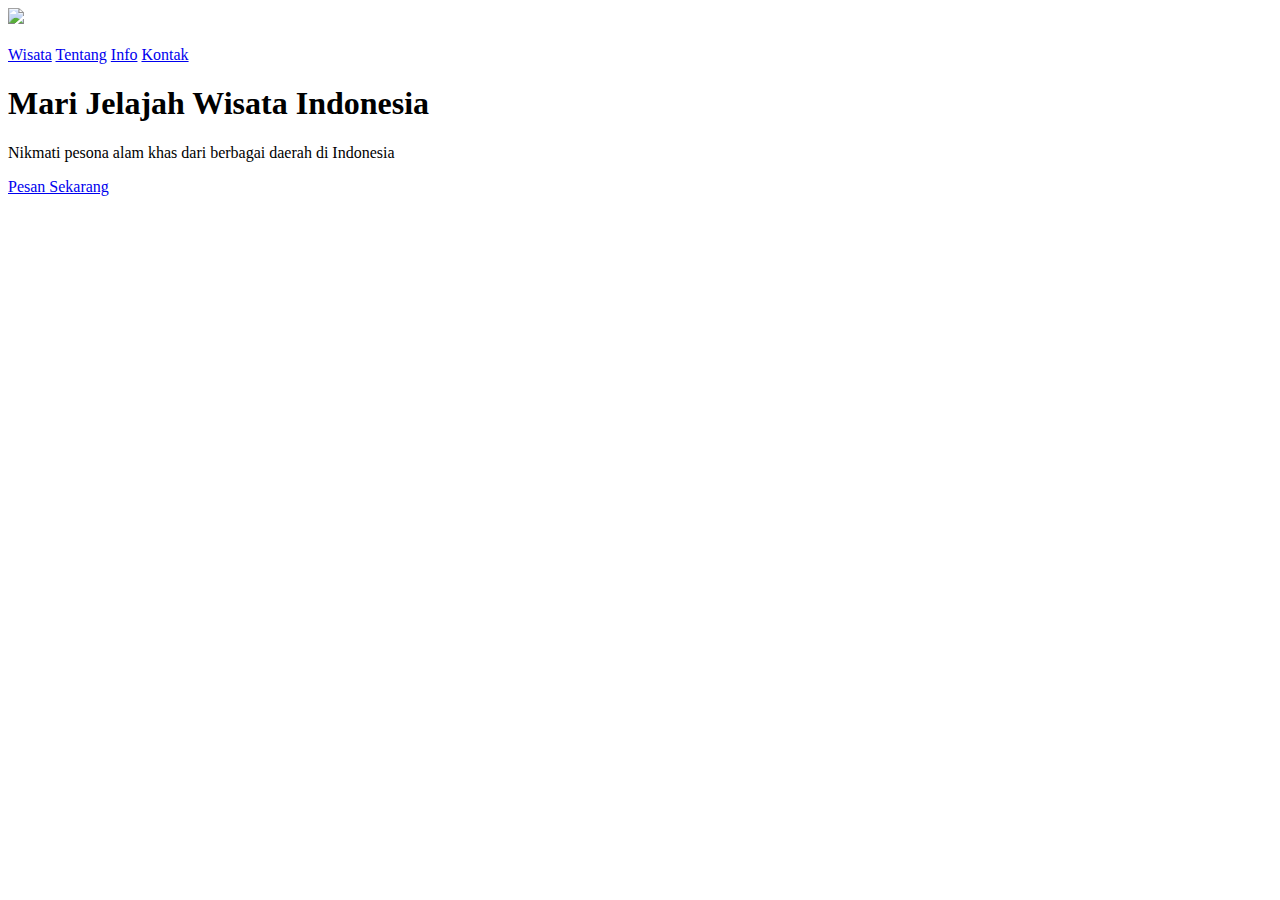
==== index.html @ 95c0e38f "Update index.html" ====
<!DOCTYPE html>
<html>
  <head>
    <meta charset="utf-8">
    <meta name="viewport" content="width=device-width, initial-scale=1.0">
    <title>Xplore Indonesia</title>
    <link rel="stylesheet" href="stylesheet.css">
    <link rel="stylesheet" href="responsive.css">
    <link rel="stylesheet" href="//maxcdn.bootstrapcdn.com/font-awesome/4.5.0/css/font-awesome.min.css">
  </head>
  <body>
    <header>
      <div class="container">
        <div class="header-left">
          <img class="logo" src="logoweb.png">
        </div>
       <span class="menu-icon"><img src="menubar3.png" alt=""></span>
        <div class="header-right">
          <a href="#">Wisata</a>
          <a href="#">Tentang</a>
          <a href="#">Info</a>
          <a href="#">Kontak</a>
        </div>
      </div>
    </header>
     <div class="top-wrapper">
      <div class="container">
        <h1>Mari Jelajah Wisata Indonesia</h1>
        <p>Nikmati pesona alam khas dari berbagai daerah di Indonesia</p>
        <div class="btn-wrapper">
          <a href="#" class="btn booking">Pesan Sekarang</a>
        </div>
      </div>
    </div>
  </body>
</html>
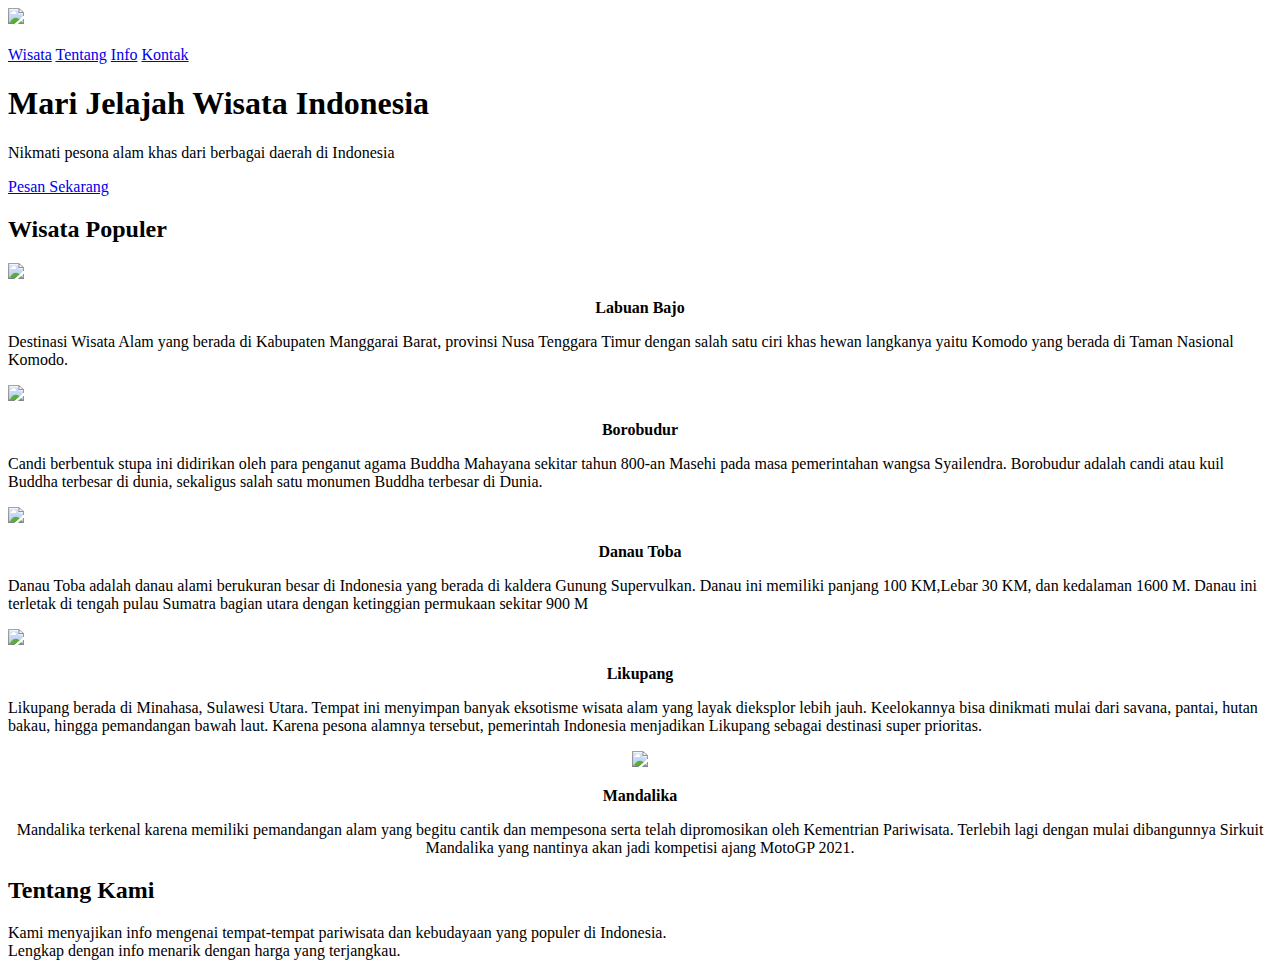
==== commit d03af2e7: "Update index.html" ====
--- a/index.html
+++ b/index.html
@@ -32,5 +32,57 @@
         </div>
       </div>
     </div>
+    <div class="lesson-wrapper">
+<div class="kotak">
+        <div class="heading">
+          <h2>Wisata Populer</h2>
+        </div>
+		<div class="lesson">
+            <div class="lesson-icon">
+              <img src="Labuanbajo.jpg" class="rotate">
+               <p><b><center>Labuan Bajo</center></b></p>
+            </div>
+             <p class="text-contents">Destinasi Wisata Alam yang berada di Kabupaten Manggarai Barat, provinsi Nusa Tenggara Timur dengan salah satu ciri khas hewan langkanya yaitu Komodo yang berada di Taman Nasional Komodo.</p>
+          </div>
+		  <div class="lesson">
+            <div class="lesson-icon">
+              <img src="Borobudur.jpg" class="rotate">
+              <p><b><center>Borobudur</center></b></p>
+            </div>
+            <p class="text-contents">Candi berbentuk stupa ini didirikan oleh para penganut agama Buddha Mahayana sekitar tahun 800-an Masehi pada masa pemerintahan wangsa Syailendra. Borobudur adalah candi atau kuil Buddha terbesar di dunia, sekaligus salah satu monumen Buddha terbesar di Dunia.</p>
+          </div>
+          <div class="lesson">
+            <div class="lesson-icon">
+              <img src="danautoba.png" class="rotate">
+              <p><b><center>Danau Toba</center></b></p>
+            </div>
+            <p class="text-contents">Danau Toba adalah danau alami berukuran besar di Indonesia yang berada di kaldera Gunung Supervulkan. Danau ini memiliki panjang 100 KM,Lebar 30 KM, dan kedalaman 1600 M. Danau ini terletak di tengah pulau Sumatra bagian utara dengan ketinggian permukaan sekitar 900 M</p>
+          </div>
+          <div class="lesson">
+            <div class="lesson-icon">
+              <img src="likupang.jpg" class="rotate">
+              <p><b><center>Likupang</center></b></p>
+            </div>
+            <p class="text-contents">Likupang berada di Minahasa, Sulawesi Utara. Tempat ini menyimpan banyak eksotisme wisata alam yang layak dieksplor lebih jauh. Keelokannya bisa dinikmati mulai dari savana, pantai, hutan bakau, hingga pemandangan bawah laut. Karena pesona alamnya tersebut, pemerintah Indonesia menjadikan Likupang sebagai destinasi super prioritas.</p>
+          </div>
+		<center><div class="lesson">
+            <div class="lesson-icon">
+              <img src="mandalika.jpg" class="rotate">
+              <p><b><center>Mandalika<center></b></p>
+            </div>
+            <p class="text-contents">Mandalika terkenal karena memiliki pemandangan alam yang begitu cantik dan mempesona serta telah dipromosikan oleh Kementrian Pariwisata. Terlebih lagi dengan mulai dibangunnya Sirkuit Mandalika yang nantinya akan jadi kompetisi ajang MotoGP 2021.</p>
+          </div>
+		 </center>
+          <div class="clear"></div>
+        </div>
+</div>
+<div class="ndisor-wrapper">
+<h2>Tentang Kami</h2>
+<div class="tentang">
+Kami menyajikan info mengenai tempat-tempat pariwisata dan kebudayaan yang populer di Indonesia. 
+<br>
+Lengkap dengan info menarik dengan harga yang terjangkau.
+</div>
+</div>
   </body>
 </html>
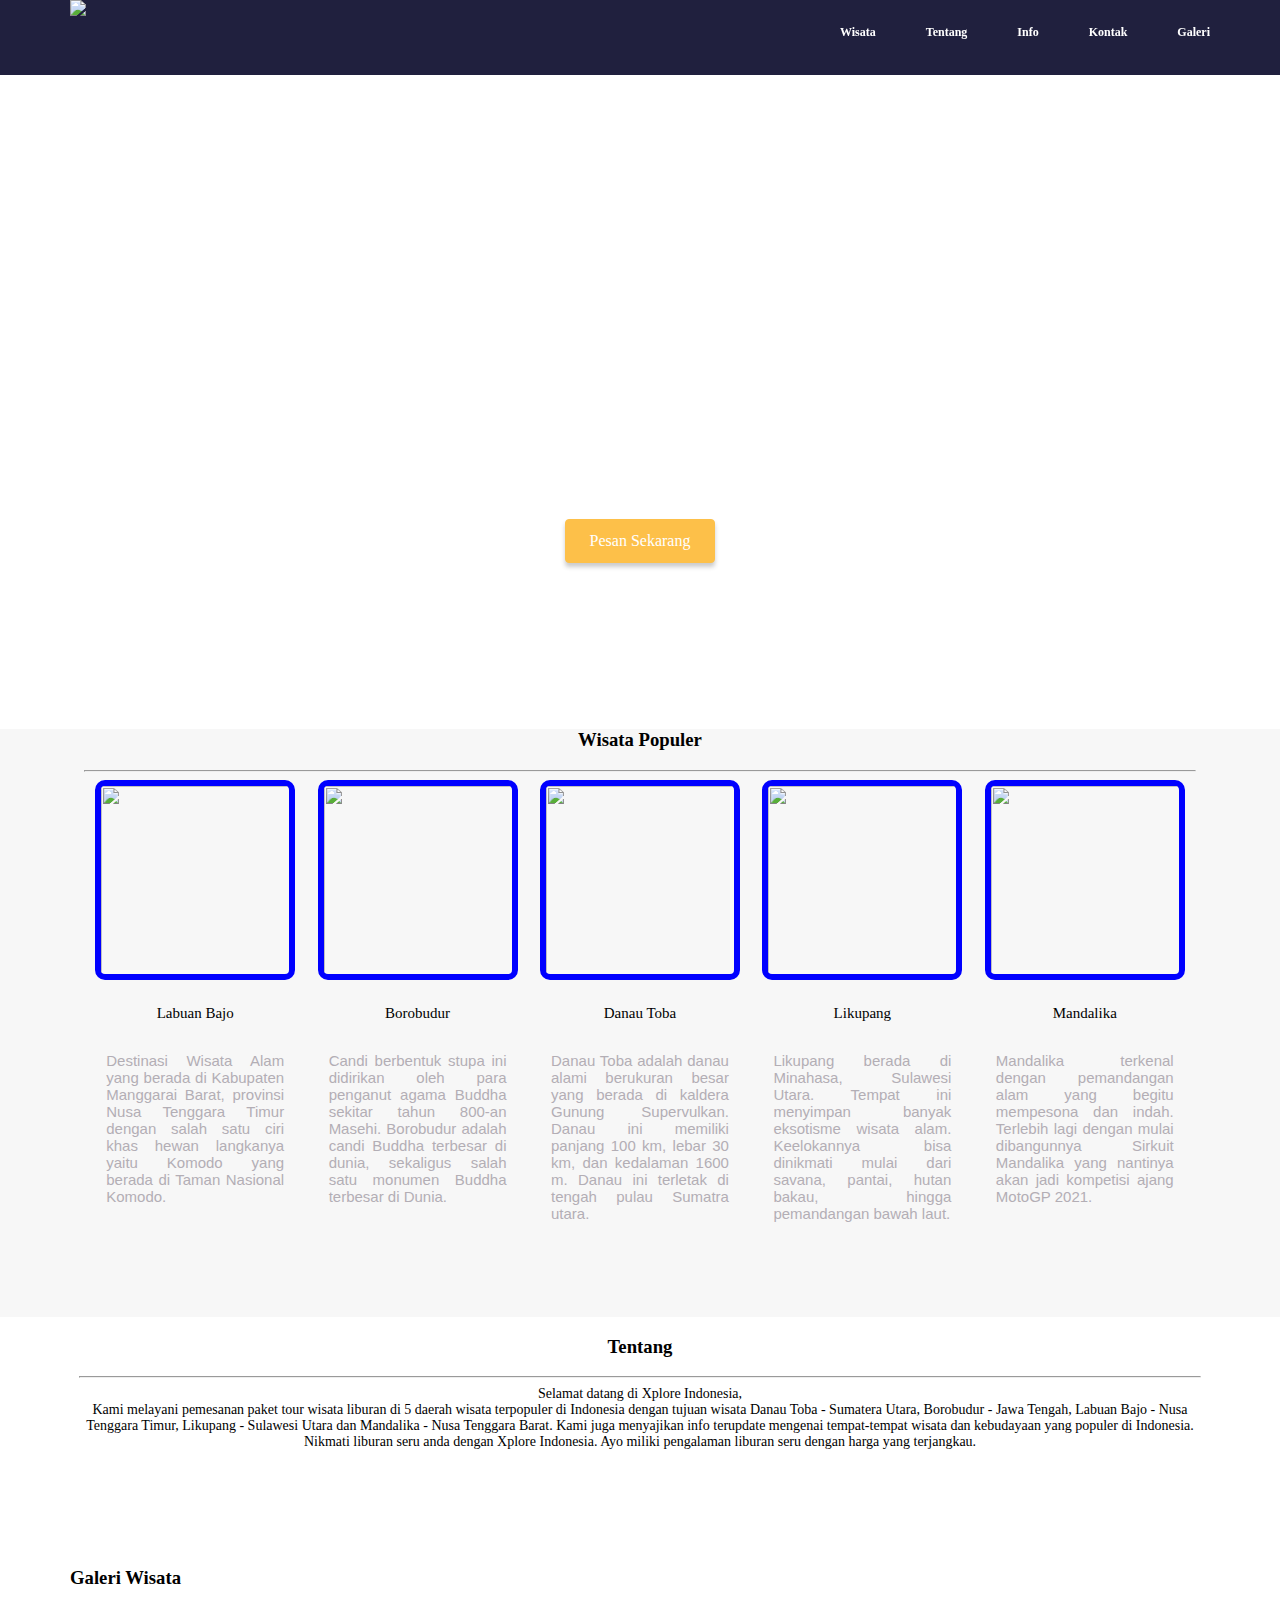
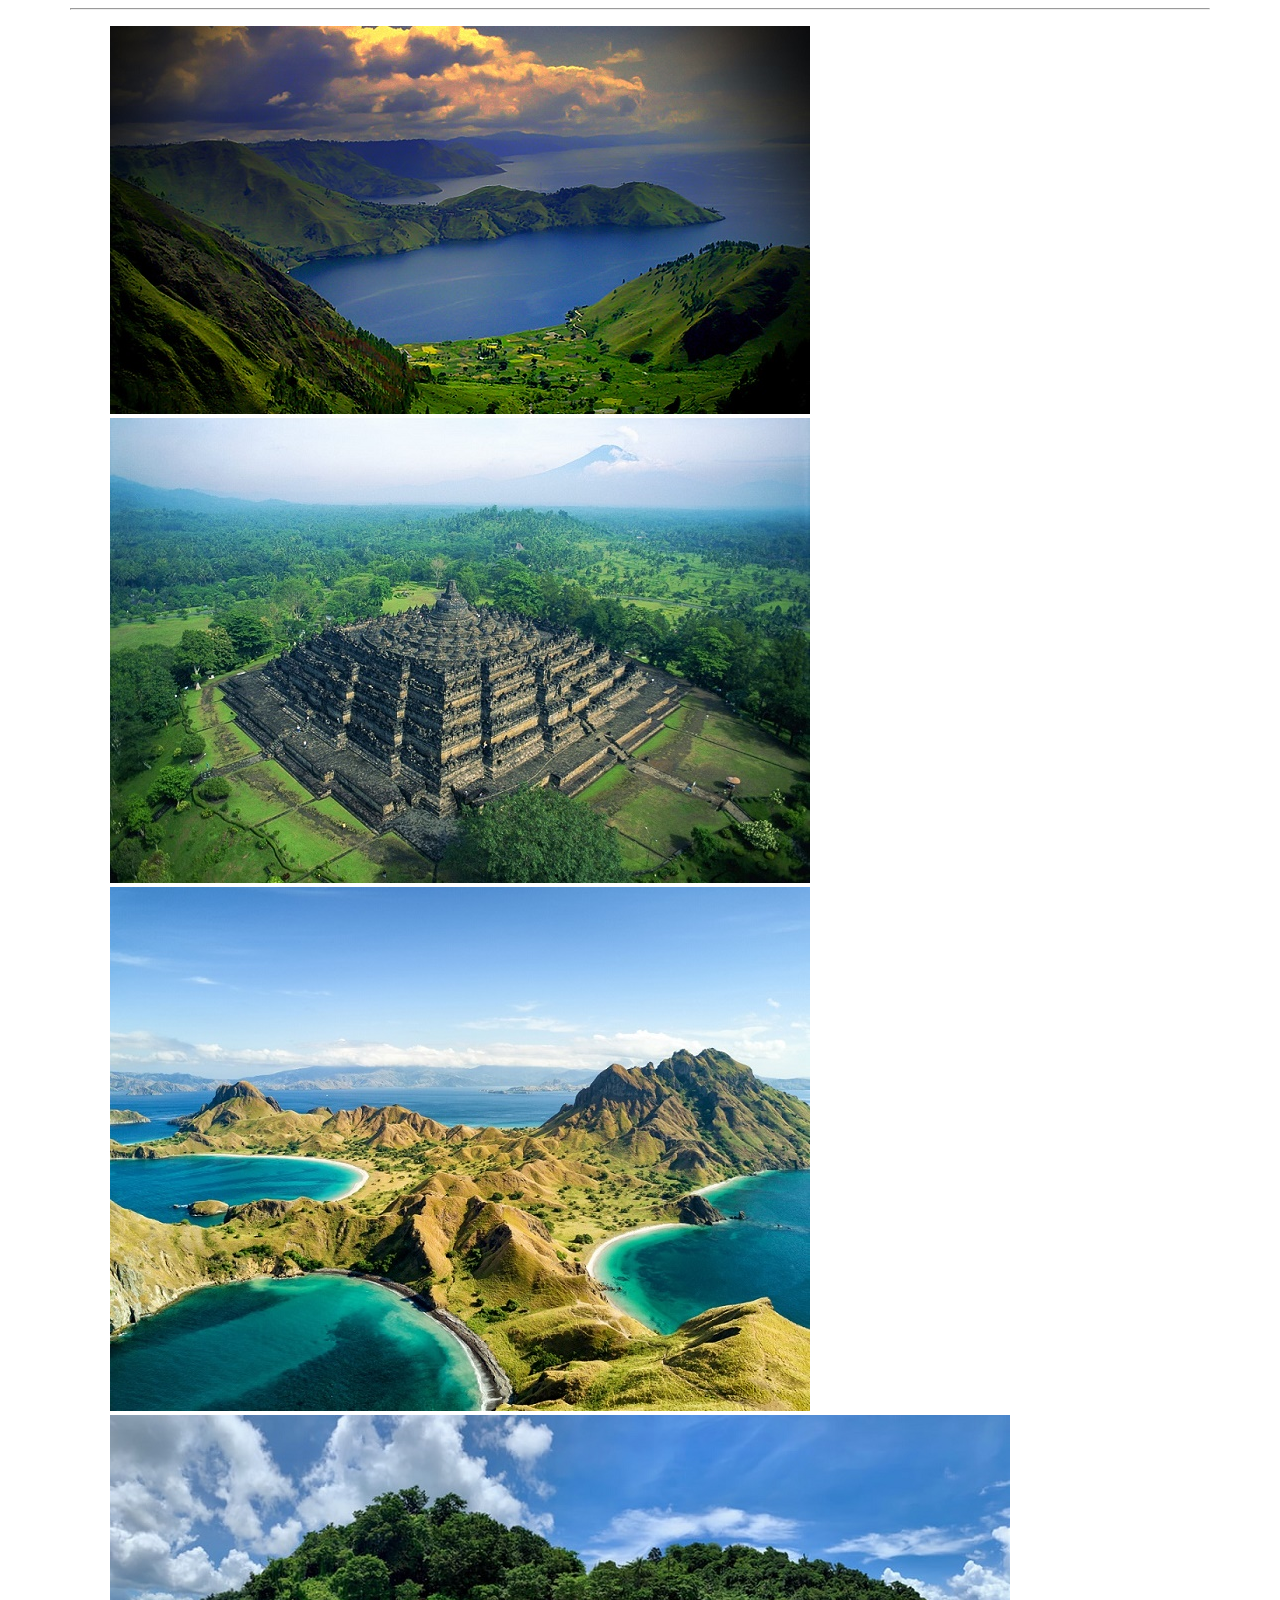
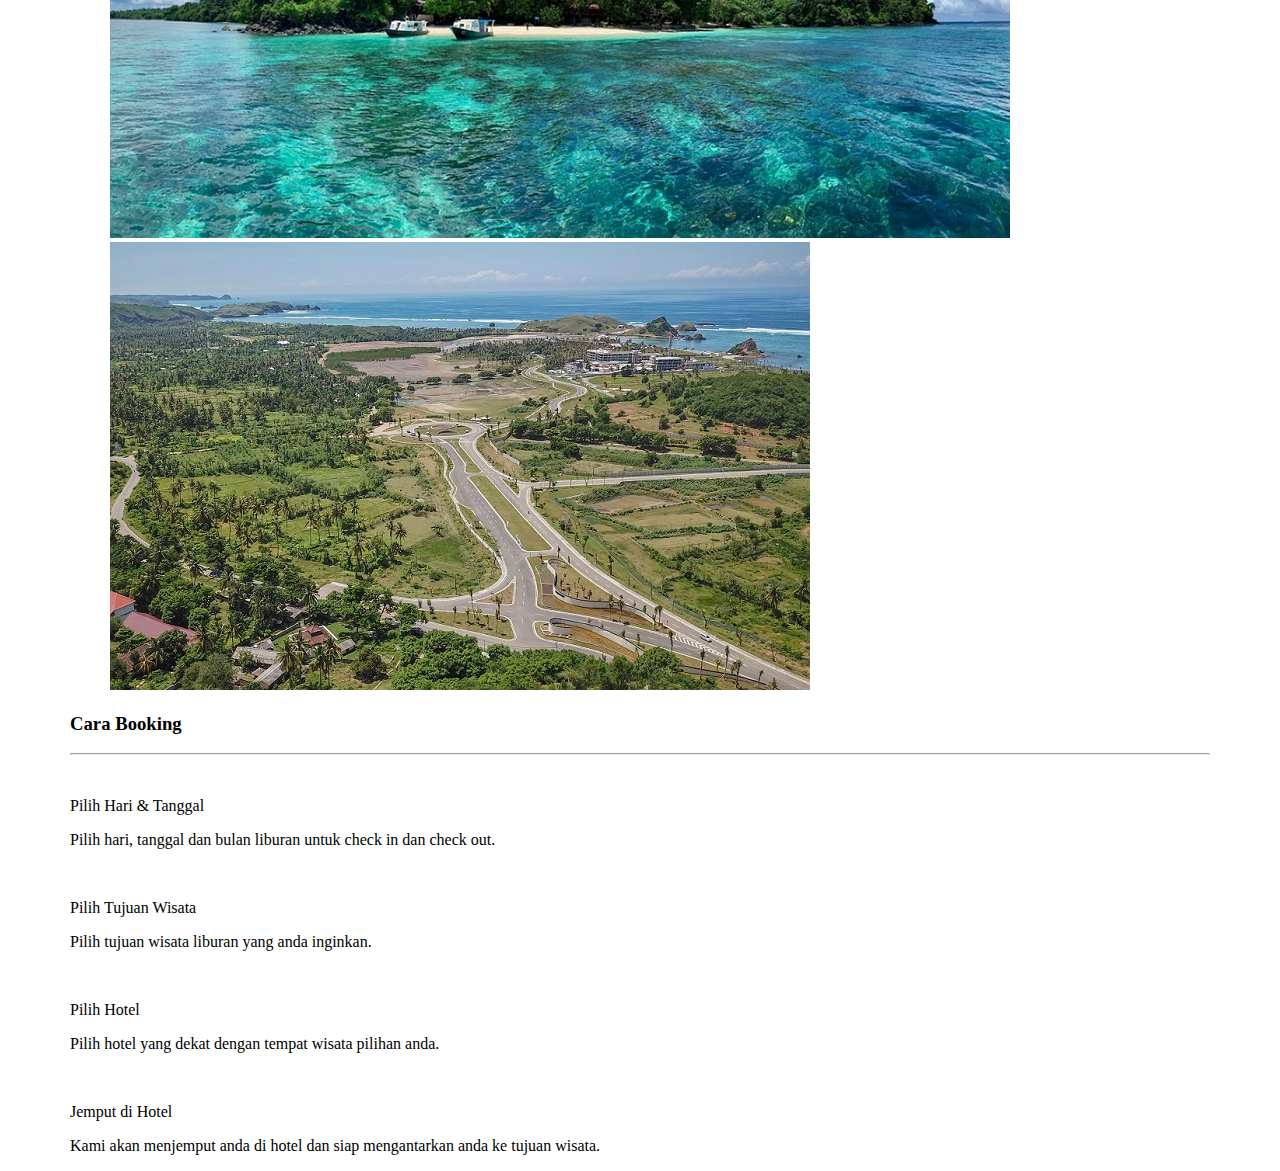
==== commit 40455679: "Update index.html" ====
--- a/index.html
+++ b/index.html
@@ -20,69 +20,153 @@
           <a href="#">Tentang</a>
           <a href="#">Info</a>
           <a href="#">Kontak</a>
+          <a href="#">Galeri</a>
         </div>
       </div>
     </header>
      <div class="top-wrapper">
       <div class="container">
-        <h1>Mari Jelajah Wisata Indonesia</h1>
-        <p>Nikmati pesona alam khas dari berbagai daerah di Indonesia</p>
+        <h1>Ayo Liburan Seru Bersama Xplore Indonesia </h1>
+        <h3>Temukan destinasi wisata favorit Anda dengan perjalanan terbaik dari kami</h3>
+        <p>*Ada harga spesial untuk bulan ini, buruan pesan sekarang!</p>
         <div class="btn-wrapper">
           <a href="#" class="btn booking">Pesan Sekarang</a>
         </div>
       </div>
     </div>
     <div class="lesson-wrapper">
-<div class="kotak">
+      <div class="kotak">
         <div class="heading">
-          <h2>Wisata Populer</h2>
+          <h3>Wisata Populer</h3>
+          <hr>
         </div>
-		<div class="lesson">
-            <div class="lesson-icon">
-              <img src="Labuanbajo.jpg" class="rotate">
-               <p><b><center>Labuan Bajo</center></b></p>
+		    <div class="lesson">
+          <div class="lesson-icon">
+            <img src="Labuanbajo.jpg" class="rotate">
+              <p>Labuan Bajo</p>
+          </div>
+          <p class="text-contents">Destinasi Wisata Alam yang berada di Kabupaten Manggarai Barat, provinsi Nusa Tenggara Timur dengan salah satu ciri khas hewan langkanya yaitu Komodo yang berada di Taman Nasional Komodo.</p>
+        </div>
+		    <div class="lesson">
+          <div class="lesson-icon">
+            <img src="Borobudur.jpg" class="rotate">
+              <p>Borobudur</p>
+          </div>
+          <p class="text-contents">Candi berbentuk stupa ini didirikan oleh para penganut agama Buddha sekitar tahun 800-an Masehi. Borobudur adalah candi Buddha terbesar di dunia, sekaligus salah satu monumen Buddha terbesar di Dunia.</p>
+        </div>
+        <div class="lesson">
+          <div class="lesson-icon">
+            <img src="danautoba.png" class="rotate">
+              <p>Danau Toba</p>
+          </div>
+          <p class="text-contents">Danau Toba adalah danau alami berukuran besar yang berada di kaldera Gunung Supervulkan. Danau ini memiliki panjang 100 km, lebar 30 km, dan kedalaman 1600 m. Danau ini terletak di tengah pulau Sumatra utara.</p>
+        </div>
+        <div class="lesson">
+          <div class="lesson-icon">
+            <img src="likupang.jpg" class="rotate">
+            <p>Likupang</p>
+          </div>
+          <p class="text-contents">Likupang berada di Minahasa, Sulawesi Utara. Tempat ini menyimpan banyak eksotisme wisata alam. Keelokannya bisa dinikmati mulai dari savana, pantai, hutan bakau, hingga pemandangan bawah laut.</p>
+        </div>
+        <div class="lesson">
+          <div class="lesson-icon">
+            <img src="mandalika.jpg" class="rotate">
+            <p>Mandalika</p>
+          </div>
+          <p class="text-contents">Mandalika terkenal dengan pemandangan alam yang begitu  mempesona dan indah. Terlebih lagi dengan mulai dibangunnya Sirkuit Mandalika yang nantinya akan jadi kompetisi ajang MotoGP 2021.</p>
+        </div>
+        <div class="clear"></div>
+      </div>
+    </div>
+
+    <div class="ndisor-wrapper">
+      <div class="container">
+        <div class="heading">
+          <h3>Tentang</h3>
+          <hr>
+        </div>
+        <div class="left-right">
+          <div id="left">
+            <div class="tentang">
+              Selamat datang di Xplore Indonesia, <br>
+              Kami melayani pemesanan paket tour wisata liburan di 5 daerah wisata terpopuler di Indonesia dengan tujuan wisata Danau Toba - Sumatera Utara, Borobudur - Jawa Tengah, Labuan Bajo - Nusa Tenggara Timur, Likupang - Sulawesi Utara dan Mandalika - Nusa Tenggara Barat. Kami juga menyajikan info terupdate mengenai tempat-tempat wisata dan kebudayaan yang populer di Indonesia. Nikmati liburan seru anda dengan Xplore Indonesia. Ayo miliki pengalaman liburan seru dengan harga yang terjangkau.
             </div>
-             <p class="text-contents">Destinasi Wisata Alam yang berada di Kabupaten Manggarai Barat, provinsi Nusa Tenggara Timur dengan salah satu ciri khas hewan langkanya yaitu Komodo yang berada di Taman Nasional Komodo.</p>
           </div>
-		  <div class="lesson">
-            <div class="lesson-icon">
-              <img src="Borobudur.jpg" class="rotate">
-              <p><b><center>Borobudur</center></b></p>
+          <div id="right">
+            <div class="about-img">
+              <img src="tour1.png" alt="">
             </div>
-            <p class="text-contents">Candi berbentuk stupa ini didirikan oleh para penganut agama Buddha Mahayana sekitar tahun 800-an Masehi pada masa pemerintahan wangsa Syailendra. Borobudur adalah candi atau kuil Buddha terbesar di dunia, sekaligus salah satu monumen Buddha terbesar di Dunia.</p>
           </div>
-          <div class="lesson">
-            <div class="lesson-icon">
-              <img src="danautoba.png" class="rotate">
-              <p><b><center>Danau Toba</center></b></p>
+        </div>
+      </div>
+    </div>
+    <div class="middle-wrapper">
+        <div class="container">
+          <h3>Galeri Wisata</h3>
+          <hr>
+          <div class="slider">
+            <figure>
+              <div class="slide">
+                <img src="gambar1.jpg">
+              </div>
+         
+              <div class="slide">
+                <img src="gambar2.jpg">
+              </div>
+         
+              <div class="slide">
+                <img src="gambar3.jpg">
+              </div>
+         
+              <div class="slide">
+                <img src="gambar4.jpg">
+              </div>
+         
+              <div class="slide">
+                <img src="gambar5.jpg">
+              </div>
+            </figure>
+          </div>
+        </div>
+    </div>
+
+    <div class="middle-two-wrapper">
+      <div class="container">
+        <div class="heading">
+          <h3>Cara Booking</h3>
+          <hr>
+        </div>
+          <div class="cara-booking">
+            <div class="cara">
+              <div class="illustrasi">
+                <img src="calendar.png" alt="">
+                <p>Pilih Hari & Tanggal</p>
+              </div>
+              <p class="text">Pilih hari, tanggal dan bulan liburan untuk check in dan check out.</p>
             </div>
-            <p class="text-contents">Danau Toba adalah danau alami berukuran besar di Indonesia yang berada di kaldera Gunung Supervulkan. Danau ini memiliki panjang 100 KM,Lebar 30 KM, dan kedalaman 1600 M. Danau ini terletak di tengah pulau Sumatra bagian utara dengan ketinggian permukaan sekitar 900 M</p>
+            <div class="cara">
+              <div class="illustrasi">
+                <img src="destination.png" alt="">
+                <p>Pilih Tujuan Wisata</p>
+              </div>
+              <p class="text">Pilih tujuan wisata liburan yang anda inginkan.</p>
+            </div>
+            <div class="cara">
+              <div class="illustrasi">
+                <img src="hotel1.png" alt="">
+                <p>Pilih Hotel</p>
+              </div>
+              <p class="text">Pilih hotel yang dekat dengan tempat wisata pilihan anda.</p>
+            </div>
+            <div class="cara">
+              <div class="illustrasi">
+                <img src="pickup.png" alt="">
+                <p>Jemput di Hotel</p>
+              </div>
+              <p class="text">Kami akan menjemput anda di hotel dan siap mengantarkan anda ke tujuan wisata.</p>
+            </div>
           </div>
-          <div class="lesson">
-            <div class="lesson-icon">
-              <img src="likupang.jpg" class="rotate">
-              <p><b><center>Likupang</center></b></p>
-            </div>
-            <p class="text-contents">Likupang berada di Minahasa, Sulawesi Utara. Tempat ini menyimpan banyak eksotisme wisata alam yang layak dieksplor lebih jauh. Keelokannya bisa dinikmati mulai dari savana, pantai, hutan bakau, hingga pemandangan bawah laut. Karena pesona alamnya tersebut, pemerintah Indonesia menjadikan Likupang sebagai destinasi super prioritas.</p>
-          </div>
-		<center><div class="lesson">
-            <div class="lesson-icon">
-              <img src="mandalika.jpg" class="rotate">
-              <p><b><center>Mandalika<center></b></p>
-            </div>
-            <p class="text-contents">Mandalika terkenal karena memiliki pemandangan alam yang begitu cantik dan mempesona serta telah dipromosikan oleh Kementrian Pariwisata. Terlebih lagi dengan mulai dibangunnya Sirkuit Mandalika yang nantinya akan jadi kompetisi ajang MotoGP 2021.</p>
-          </div>
-		 </center>
-          <div class="clear"></div>
-        </div>
-</div>
-<div class="ndisor-wrapper">
-<h2>Tentang Kami</h2>
-<div class="tentang">
-Kami menyajikan info mengenai tempat-tempat pariwisata dan kebudayaan yang populer di Indonesia. 
-<br>
-Lengkap dengan info menarik dengan harga yang terjangkau.
-</div>
-</div>
+       </div>
+    </div>	
   </body>
 </html>
--- a/stylesheet.css
+++ b/stylesheet.css
@@ -0,0 +1,211 @@
+* {
+  box-sizing: border-box;
+}
+
+body {
+  margin: 0;
+  font-family: "Verdana";
+}
+
+a {
+  text-decoration: none;
+}
+
+h2{
+	font-family: sans-serif;
+	font-weight: normal;
+}
+
+.clear {
+  clear: left;
+}
+
+.container {
+  max-width: 1170px;
+  width: 100%;
+  padding: 0 15px;
+  margin: 0 auto;
+}
+
+.top-wrapper {
+  padding: 339px 0 128px 0;
+  background-image: url(danautoba2.jpg);
+  background-size: cover;
+  color: white;
+  text-align: center;
+}
+
+.top-wrapper h1 {
+  opacity: 0.5;
+  font-size: 45px;
+  letter-spacing: 5px;
+  margin-bottom: 10px;
+}
+
+.top-wrapper p {
+  opacity: 0.7;
+  margin-bottom: 3px;
+}
+
+.btn-wrapper {
+  text-align: center;
+  margin: 20px 0;
+}
+
+.btn-wrapper p {
+  margin: 10px 0;
+}
+
+.booking {
+  background-color: #FDB11C;
+}
+
+.btn {
+  border: 1px solid #FDB11C;
+  box-sizing: border-box;
+  box-shadow: 0px 4px 4px rgba(0, 0, 0, 0.25);
+  padding: 12px 24px;
+  color: white;
+  display: inline-block;
+  opacity: 0.8;
+  border-radius: 4px;
+  text-align: center;
+  transition: 300ms;
+}
+
+.btn:hover {
+  opacity: 1;
+  transform: translateY(-8px);
+}
+
+header {
+  height: 75px;
+  width: 100%;
+  background: rgba(8, 8, 41, 0.9);
+  position :fixed;
+  top: 0;
+  z-index: 10;
+}
+
+.logo {
+  /*width: 124px;*/
+  margin: 0 auto;
+}
+
+.header-left {
+  float: left;
+}
+
+.header-right {
+  float: right;
+  margin-right: -25px;
+}
+
+.header-right a {
+  color: rgba(255, 255, 255, 1);
+  font-weight: bold;
+  font-size: 12px;
+  font-family: "Verdana";
+  line-height: 65px;
+  padding: 0 25px;
+  color: white;
+  display: block;
+  float: left;
+  transition: all 0.5s;
+}
+
+.header-right a:hover {
+  color: rgba(253, 177, 28, 1);
+  font-weight: bold;
+}
+
+.menu-icon {
+  color: white;
+  float: right;
+  font-size: 25px;
+  padding: 21px 0;
+  display: none;
+}
+
+.kotak {
+  max-width: 1170px;
+  width: 100%;
+  padding: 0 20px;
+  margin: 0 auto;
+}
+
+.rotate {
+animation-name: rotate ;
+animation-duration: 5s;
+animation-play-state: running;
+animation-timing-function: linear;
+animation-iteration-count: infinite;
+opacity: 1.0;filter: alpha(opacity=50);
+width:200px;
+height:200px;
+border: 6px solid blue;
+border-radius: 10px;
+}
+
+img:hover {
+opacity: 1.0;
+filter: alpha(opacity=100);
+}
+
+@keyframes rotate{
+10% {transform:rotateY(36deg)}
+20% {transform:rotateY(72deg)}
+30% {transform:rotateY(108deg)}
+40% {transform:rotateY(144deg)}
+50% {transform:rotateY(180deg)}
+60% {transform:rotateY(216deg)}
+70% {transform:rotateY(252deg)}
+80% {transform:rotateY(288deg)}
+90% {transform:rotateY(324deg)}
+100% {transform:rotateY(360deg)}
+}
+
+.lesson-wrapper {
+  padding-bottom: 80px;
+  padding-left: 5%;
+  padding-right: 5%;
+  background-color: #f7f7f7;
+  text-align: center;
+}
+.lesson {
+  float: left;
+  width: 20%;
+}
+
+.lesson-icon {
+  position: relative;
+}
+
+.lesson-icon p {
+  width: 50%;
+  display: inline-block;
+  margin-top: 15px;
+  font-size: 15px;
+}
+
+.text-contents {
+  width: 80%;
+  display: inline-block;
+  margin-top: 15px;
+  font-size: 15px;
+  color: #b3aeb5;
+  text-align: justify;
+  font-family: Arial;
+}
+
+.ndisor-wrapper{
+  padding-bottom: 80px;
+  padding-left: 5%;
+  padding-right: 5%;
+  text-align: center;
+}
+
+.tentang{
+	font-size: 14px;
+	font-family: 
+}
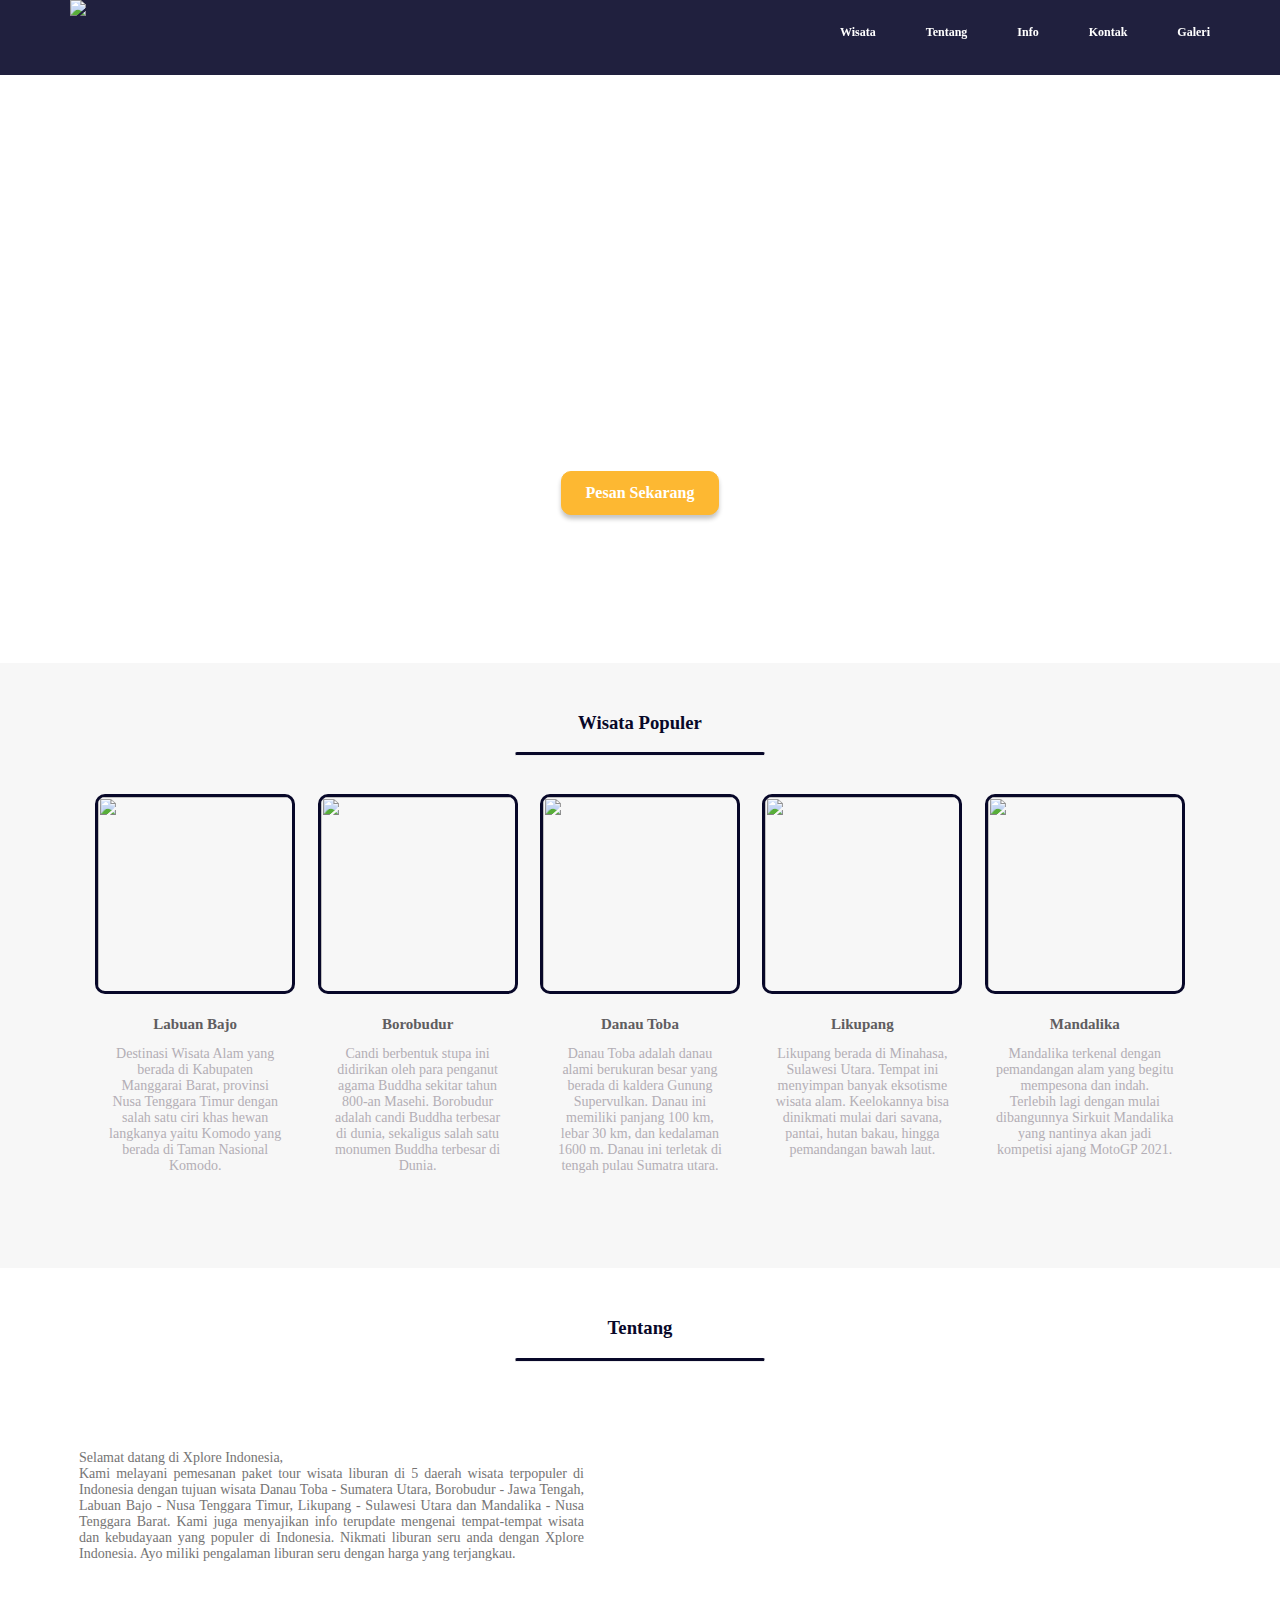
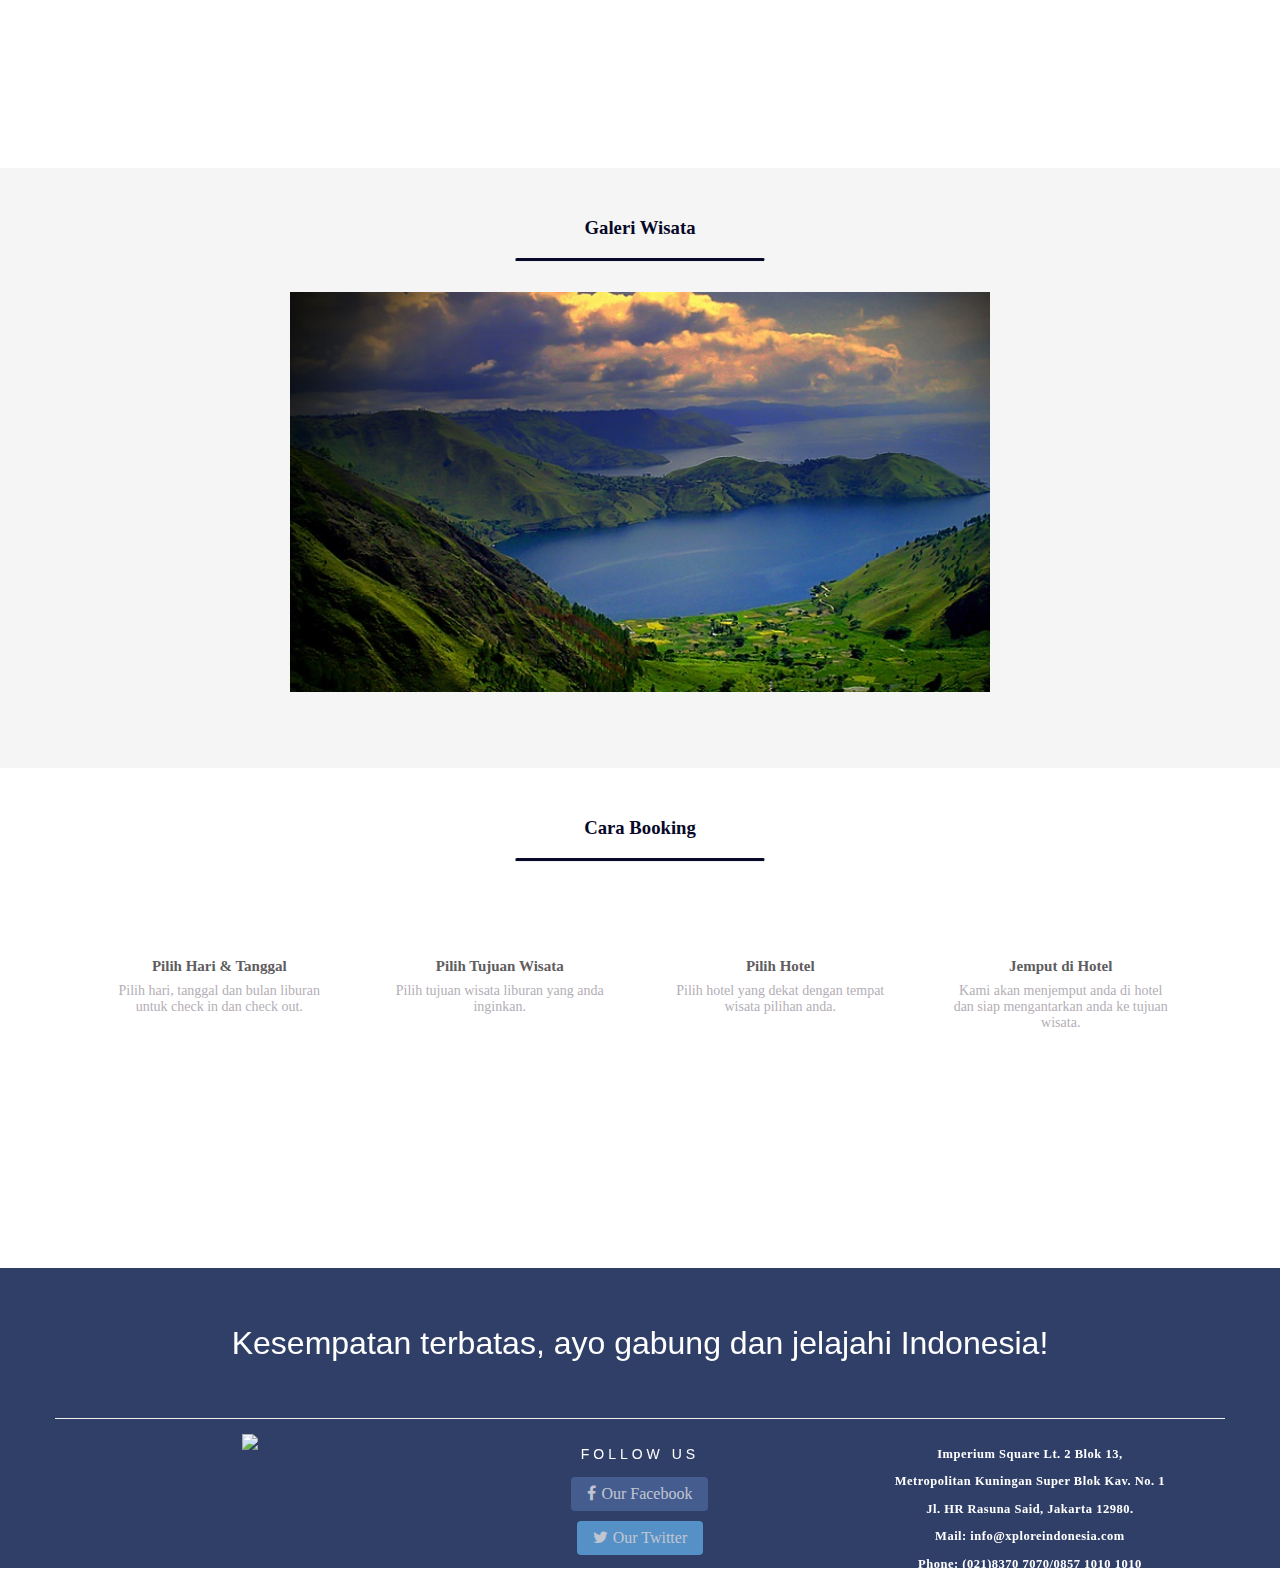
==== commit 0817c95a: "Update index.html" ====
--- a/index.html
+++ b/index.html
@@ -7,6 +7,7 @@
     <link rel="stylesheet" href="stylesheet.css">
     <link rel="stylesheet" href="responsive.css">
     <link rel="stylesheet" href="//maxcdn.bootstrapcdn.com/font-awesome/4.5.0/css/font-awesome.min.css">
+    <link href="https://fonts.googleapis.com/css2?family=Raleway:wght@300&display=swap" rel="stylesheet">
   </head>
   <body>
     <header>
@@ -167,6 +168,35 @@
             </div>
           </div>
        </div>
-    </div>	
+    </div>
+	  <footer>
+			<div class="footer-wrapper">
+				<div class="kotak-footer">
+					<div class="heading-footer">
+						<h2>Kesempatan terbatas, ayo gabung dan jelajahi Indonesia!</h2>
+					</div>
+					<div class="columns">
+						<div class="column">
+							<img src="logoweb.png">
+						</div>
+						<div class="column">
+							<h2>FOLLOW US</h2>
+							<div class="button-wrapper">
+								<a href="#" class="button facebook"><span class="fa fa-facebook"></span>Our Facebook</a>
+								<br>
+								<a href="#" class="button twitter"><span class="fa fa-twitter"></span>Our Twitter</a>
+							</div>
+						</div>
+						<div class="column">
+							<h3>Imperium Square Lt. 2 Blok 13,</h3>
+							<h3>Metropolitan Kuningan Super Blok Kav. No. 1</h3>
+							<h3>Jl. HR Rasuna Said, Jakarta 12980.</h3>
+							<h3>Mail: info@xploreindonesia.com</h3>
+							<h3>Phone: (021)8370 7070/0857 1010 1010</h3>
+						</div>
+					</div>
+				</div>
+			</div>
+		</footer>
   </body>
 </html>
--- a/stylesheet.css
+++ b/stylesheet.css
@@ -28,7 +28,7 @@
 }
 
 .top-wrapper {
-  padding: 339px 0 128px 0;
+  padding: 300px 0 128px 0;
   background-image: url(danautoba2.jpg);
   background-size: cover;
   color: white;
@@ -36,20 +36,27 @@
 }
 
 .top-wrapper h1 {
-  opacity: 0.5;
-  font-size: 45px;
-  letter-spacing: 5px;
+  opacity: 1;
+  font-size: 40px;
+  letter-spacing: 3px;
   margin-bottom: 10px;
 }
 
+.top-wrapper h3 {
+  opacity: 0.8;
+  font-size: 20px;
+  margin-bottom: 10px;
+}
+
 .top-wrapper p {
-  opacity: 0.7;
+  opacity: 0.9;
   margin-bottom: 3px;
 }
 
 .btn-wrapper {
   text-align: center;
   margin: 20px 0;
+  font-weight: bold;
 }
 
 .btn-wrapper p {
@@ -67,8 +74,8 @@
   padding: 12px 24px;
   color: white;
   display: inline-block;
-  opacity: 0.8;
-  border-radius: 4px;
+  opacity: 0.9;
+  border-radius: 10px;
   text-align: center;
   transition: 300ms;
 }
@@ -76,6 +83,11 @@
 .btn:hover {
   opacity: 1;
   transform: translateY(-8px);
+}
+
+.btn:active {
+	position: relative;
+	top: 0.5px;
 }
 
 header {
@@ -88,7 +100,6 @@
 }
 
 .logo {
-  /*width: 124px;*/
   margin: 0 auto;
 }
 
@@ -135,34 +146,34 @@
 }
 
 .rotate {
-animation-name: rotate ;
-animation-duration: 5s;
-animation-play-state: running;
-animation-timing-function: linear;
-animation-iteration-count: infinite;
-opacity: 1.0;filter: alpha(opacity=50);
-width:200px;
-height:200px;
-border: 6px solid blue;
-border-radius: 10px;
+  animation-name: rotate ;
+  animation-duration: 5s;
+  animation-play-state: running;
+  animation-timing-function: linear;
+  animation-iteration-count: infinite;
+  opacity: 1.0;filter: alpha(opacity=50);
+  width:200px;
+  height:200px;
+  border: 3px solid #080829;
+  border-radius: 10px;
 }
 
 img:hover {
-opacity: 1.0;
-filter: alpha(opacity=100);
+  opacity: 1.0;
+  filter: alpha(opacity=100);
 }
 
 @keyframes rotate{
-10% {transform:rotateY(36deg)}
-20% {transform:rotateY(72deg)}
-30% {transform:rotateY(108deg)}
-40% {transform:rotateY(144deg)}
-50% {transform:rotateY(180deg)}
-60% {transform:rotateY(216deg)}
-70% {transform:rotateY(252deg)}
-80% {transform:rotateY(288deg)}
-90% {transform:rotateY(324deg)}
-100% {transform:rotateY(360deg)}
+  10% {transform:rotateY(36deg)}
+  20% {transform:rotateY(72deg)}
+  30% {transform:rotateY(108deg)}
+  40% {transform:rotateY(144deg)}
+  50% {transform:rotateY(180deg)}
+  60% {transform:rotateY(216deg)}
+  70% {transform:rotateY(252deg)}
+  80% {transform:rotateY(288deg)}
+  90% {transform:rotateY(324deg)}
+  100% {transform:rotateY(360deg)}
 }
 
 .lesson-wrapper {
@@ -170,42 +181,323 @@
   padding-left: 5%;
   padding-right: 5%;
   background-color: #f7f7f7;
-  text-align: center;
-}
+  text-align: center; 
+}
+
+.heading {
+  padding-top: 30px;
+  padding-bottom: 30px;
+  color: #5f5d60;
+}
+
+.heading h3 {
+  text-align: center;
+  color: #080829;
+}
+
 .lesson {
   float: left;
   width: 20%;
 }
 
 .lesson-icon {
-  position: relative;
+  position: relative; 
 }
 
 .lesson-icon p {
-  width: 50%;
-  display: inline-block;
-  margin-top: 15px;
+  position: absolute;
+  top: 100%;
+  width: 100%;
+  font-family: "Verdana";
+  color: #5f5d60;
+  font-weight: bold;
   font-size: 15px;
 }
 
 .text-contents {
   width: 80%;
   display: inline-block;
-  margin-top: 15px;
-  font-size: 15px;
+  margin-top: 45px;
+  font-size: 14px;
   color: #b3aeb5;
+  font-family: "Verdana";
+}
+
+.ndisor-wrapper{
+  width: 100%;
+  height: 500px;
+  margin: 0 auto;
+  padding-bottom: 30px;
+  padding-left: 5%;
+  padding-right: 5%;
+  text-align: left;
+  color: #757474;
+}
+
+#left {
+  width: 45%;
+  height: 250px;
+  float: left;
   text-align: justify;
-  font-family: Arial;
-}
-
-.ndisor-wrapper{
+}
+
+.tentang{
+  padding-top: 50px;
+	font-size: 14px;
+	font-family: "Verdana";
+}
+
+#right {
+  width: 45%;
+  height: 300px;
+  float: left;
+}
+
+.about-img {
+  position : relative;
+}
+
+.middle-wrapper {
+  width: 100%;
+  height: 600px;
+  margin: 0 auto;
+  background-color: #F5F5F5;
+  padding-top: 30px;
+  padding-bottom: 30px;
+}
+
+.middle-wrapper h3 {
+  text-align: center;
+  color: #080829;  
+}
+
+hr {
+  width: 250px;
+  border-top: 3px solid #080829;
+  border-radius: 15px;
+}
+
+.slider{
+  overflow: hidden;
+  margin: 30px auto;
+  width: 700px;
+  height: 400px;
+}
+ 
+.slider figure div{
+  width: 20%;
+  float: left;
+}
+ 
+.slider figure img{
+  width: 800px;
+  height: 400px;
+  float: left;
+}
+ 
+.slider figure{
+  position: relative;
+  width: 500%;
+  margin: 0;
+  left: 0;
+  animation: 20s slidy infinite;
+}
+ 
+@keyframes slidy{
+  0%{
+    left: 0%
+  }
+ 
+  10%{
+    left: 0%;
+  }
+ 
+  12%{
+    left: -100%;
+  }
+ 
+  22%{
+    left: -100%;
+  }
+ 
+  24%{
+    left: -200%;
+  }
+ 
+  34%{
+    left: -200%;
+  }
+ 
+  36%{
+    left: -300%;
+  }
+ 
+  46%{
+    left: -300%;
+  }
+ 
+  48%{
+    left: -400%;
+  }
+ 
+  58%{
+    left: -400%;
+  }
+ 
+  60%{
+    left: -300%;
+  }
+ 
+  70%{
+    left: -300%;
+  }
+ 
+  72%{
+    left: -200%;
+  }
+ 
+  82%{
+    left: -200%;
+  }
+ 
+  84%{
+    left: -100%;
+  }
+ 
+  94%{
+    left: -100%;
+  }
+ 
+  96%{
+    left: 0%;
+  }
+ 
+  100%{
+    left: 0%;
+  }
+}
+
+.middle-two-wrapper {
+  width: 100%;
+  height: 500px;
   padding-bottom: 80px;
   padding-left: 5%;
   padding-right: 5%;
-  text-align: center;
-}
-
-.tentang{
+  background-color: #ffffff;
+  text-align: center;
+}
+
+.middle-two-wrapper h3 {
+  text-align: center;
+  color: #080829;
+}
+
+.cara {
+  float: left;
+  width: 25%; 
+}
+
+.illustrasi {
+  position: relative;
+  padding-bottom: 30px
+}
+
+.illustrasi p {
+  position: absolute;
+  top: 90%;
+  width: 100%;
+  font-family: "Verdana";
+  font-weight: bold;
+  font-size: 15px;
+  color: #5f5d60;
+}
+
+.text {
+  width: 80%;
+  display: inline-block;
+  margin-top: 35px;
+  font-size: 14px;
+  font-family: "Verdana";
+  color: #b3aeb5;
+}
+
+/*CSS Bagian Footer*/
+/*======================*/
+.kotak-footer {
+	width: 1170px;
+	margin: 0 auto;
+}
+
+.footer-wrapper {
+	height: 300px;
+	padding-bottom: 50px;
+	background-color: #192a56;
+	text-align: center;
+	opacity: 0.9;
+}
+
+.heading-footer {
+	padding: 30px 0 30px 0;
+	color: #5f5d60;
+	border-bottom: 0.5px solid #eee;
+}
+
+.heading-footer h2 {
+	font-weight: normal;
+	font-size: 32px;
+	margin-bottom: ;
+	text-align: center;
+	color: #fff;
+}
+
+.columns{
+	padding-top: 15px;
+}
+.column {
+	float: left;
+	width: 33.33%;
+}
+
+.column h2 {
 	font-size: 14px;
-	font-family: 
-}
+	letter-spacing: 4px;
+	margin-bottom: 15px;
+	color: #fff;
+}
+
+.column h3 {
+	font-size: 12.5px;
+	color: white;
+	margin-bottom: 8px;
+	letter-spacing: 0.5px;
+}
+
+.button {
+	padding: 8px 16px;
+	color: white;
+	display: inline-block;
+	opacity: 0.7;
+	border-radius: 4px;
+}
+
+.button:active {
+	position: relative;
+	top: 0.5px;
+}
+
+.button:hover {
+	opacity: 1;
+}
+
+.fa {
+	margin-right: 5px;
+}
+
+.facebook{
+	background-color: #3b5998;
+	margin-bottom: 10px;
+}
+
+.twitter {
+	background-color: #55acee;
+}
--- a/responsive.css
+++ b/responsive.css
@@ -0,0 +1,112 @@
+/* Untuk Tablet */
+@media all and (max-width: 1000px) {
+  .lesson {
+    width: 50%;
+    margin-bottom: 25px;
+  }
+  
+  .top-wrapper h1 {
+    font-size: 32px;
+  }
+  
+  .heading h2 {
+    font-size: 20px;
+  }
+
+  .cara {
+    width: 50%;
+    margin-bottom: 25px;
+  }
+  
+  .about-img img{
+    width: 430px;
+    height: 242px;
+  }
+  
+  .illustrasi img{
+    width: 90px;
+    height: 80px;
+  }
+
+  .slider {
+    width: 525px;
+    height: 300px;
+  }
+
+  .slider figure img {
+    width: 600px;
+    height: 300px;
+  }
+
+  #left {
+    width: 50%;
+  }
+
+  #right {
+    width: 50%; 
+  }  
+}
+
+/* Untuk Smartphone */
+@media all and (max-width: 670px) {
+  .top-wrapper {
+    text-align: left;
+  }
+  
+  .header-right {
+    display: none;
+  }
+
+  .menu-icon {
+    display: block;
+  }
+  
+  .top-wrapper h1 {
+    font-size: 24px;
+    line-height: 36px;
+  }
+  
+  .top-wrapper p {
+    font-size: 14px;
+    line-height: 20px;
+  }
+
+  .btn {
+    width: 100%;
+  }
+  
+  .lesson {
+    width: 100%;
+  }
+
+  .cara {
+    width: 100%;
+  }
+
+  .ndisor-wrapper {
+    height: 800px;
+  }
+
+  #left {
+    width: 100%;
+  }
+
+  #right {
+    width: 100%; 
+  }
+  
+  .slider {
+    width: 450px;
+    height: 250px;
+  }
+
+  .slider figure img {
+    width: 450px;
+    height: 250px;
+  }
+
+  .about-img img{
+    width: 400px;
+    height: 200px;
+  }
+}
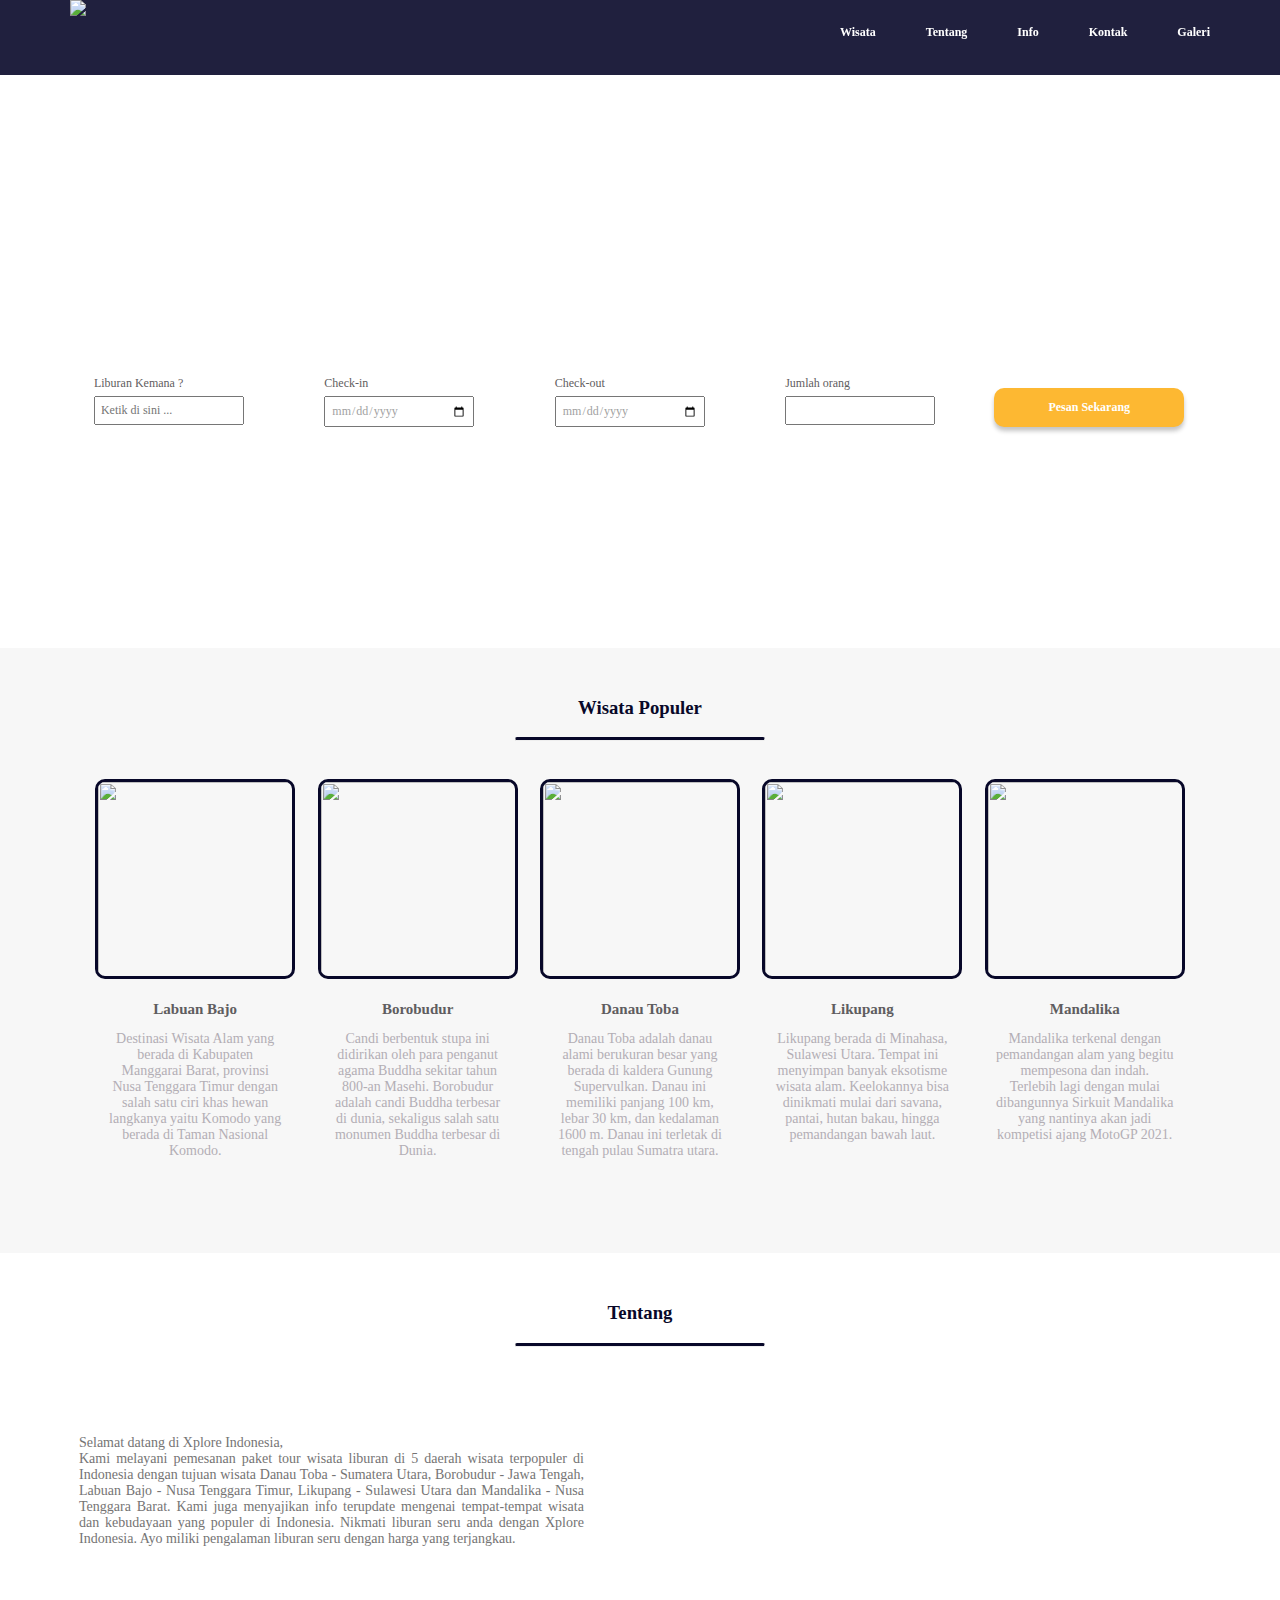
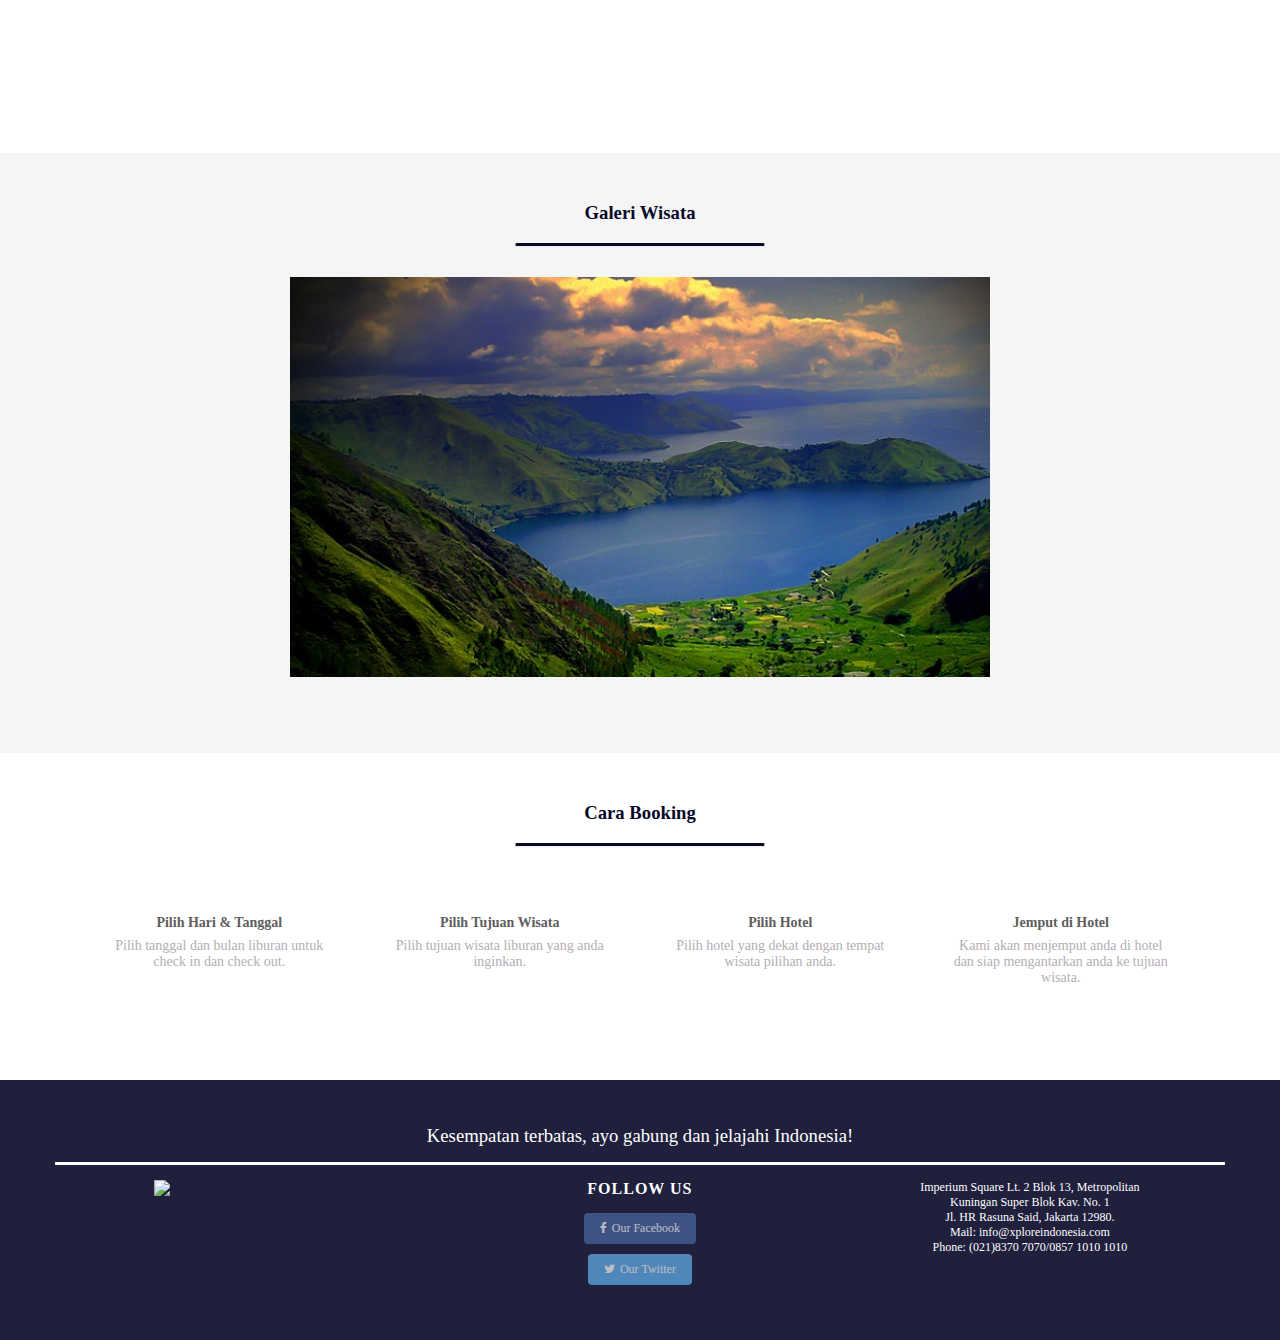
==== commit 9630404a: "Update index.html" ====
--- a/index.html
+++ b/index.html
@@ -7,7 +7,6 @@
     <link rel="stylesheet" href="stylesheet.css">
     <link rel="stylesheet" href="responsive.css">
     <link rel="stylesheet" href="//maxcdn.bootstrapcdn.com/font-awesome/4.5.0/css/font-awesome.min.css">
-    <link href="https://fonts.googleapis.com/css2?family=Raleway:wght@300&display=swap" rel="stylesheet">
   </head>
   <body>
     <header>
@@ -15,7 +14,7 @@
         <div class="header-left">
           <img class="logo" src="logoweb.png">
         </div>
-       <span class="menu-icon"><img src="menubar3.png" alt=""></span>
+       <span class="menu-icon"><a href="#"><img src="menubar3.png" alt=""></a></span>
         <div class="header-right">
           <a href="#">Wisata</a>
           <a href="#">Tentang</a>
@@ -27,11 +26,45 @@
     </header>
      <div class="top-wrapper">
       <div class="container">
-        <h1>Ayo Liburan Seru Bersama Xplore Indonesia </h1>
-        <h3>Temukan destinasi wisata favorit Anda dengan perjalanan terbaik dari kami</h3>
-        <p>*Ada harga spesial untuk bulan ini, buruan pesan sekarang!</p>
-        <div class="btn-wrapper">
-          <a href="#" class="btn booking">Pesan Sekarang</a>
+        <div class="content">
+          <h1>Ayo Liburan Seru Bersama Xplore Indonesia </h1>
+          <h3>Temukan destinasi wisata favorit Anda dengan perjalanan terbaik dari kami</h3>
+          <p>*Ada harga spesial untuk bulan ini, buruan pesan sekarang!</p>
+        </div>
+        <div class="vacation">
+          <div class="vacation-input">
+            <div class="isi">
+              <div class="isi-content">
+                <p>Liburan Kemana ?</p>
+                <input type="text" placeholder="Ketik di sini ...">
+              </div>
+            </div>
+            <div class="isi">
+              <div class="isi-content">
+                <p>Check-in</p>
+                <input type="date" placeholder="dd-mm-yy">
+              </div>
+            </div>
+            <div class="isi">
+              <div class="isi-content">
+                <p>Check-out</p>
+                <input type="date" placeholder="dd-mm-yy">
+              </div>
+            </div>
+            <div class="isi">
+              <div class="isi-content">
+                <p>Jumlah orang</p>
+                <input type="number">
+              </div>
+            </div>
+            <div class="isi">
+              <div class="isi-content">
+                <div class="btn-wrapper">
+                  <a href="#" class="btn booking">Pesan Sekarang</a>
+                </div>
+              </div>
+            </div>
+          </div> 
         </div>
       </div>
     </div>
@@ -137,13 +170,13 @@
           <h3>Cara Booking</h3>
           <hr>
         </div>
-          <div class="cara-booking">
-            <div class="cara">
-              <div class="illustrasi">
-                <img src="calendar.png" alt="">
-                <p>Pilih Hari & Tanggal</p>
-              </div>
-              <p class="text">Pilih hari, tanggal dan bulan liburan untuk check in dan check out.</p>
+        <div class="cara-booking">
+           <div class="cara">
+            <div class="illustrasi">
+              <img src="calendar.png" alt="">
+              <p>Pilih Hari & Tanggal</p>
+            </div>
+              <p class="text">Pilih tanggal dan bulan liburan untuk check in dan check out.</p>
             </div>
             <div class="cara">
               <div class="illustrasi">
@@ -166,37 +199,51 @@
               </div>
               <p class="text">Kami akan menjemput anda di hotel dan siap mengantarkan anda ke tujuan wisata.</p>
             </div>
-          </div>
-       </div>
-    </div>
-	  <footer>
-			<div class="footer-wrapper">
-				<div class="kotak-footer">
-					<div class="heading-footer">
-						<h2>Kesempatan terbatas, ayo gabung dan jelajahi Indonesia!</h2>
-					</div>
-					<div class="columns">
-						<div class="column">
-							<img src="logoweb.png">
-						</div>
-						<div class="column">
-							<h2>FOLLOW US</h2>
-							<div class="button-wrapper">
-								<a href="#" class="button facebook"><span class="fa fa-facebook"></span>Our Facebook</a>
-								<br>
-								<a href="#" class="button twitter"><span class="fa fa-twitter"></span>Our Twitter</a>
-							</div>
-						</div>
-						<div class="column">
-							<h3>Imperium Square Lt. 2 Blok 13,</h3>
-							<h3>Metropolitan Kuningan Super Blok Kav. No. 1</h3>
-							<h3>Jl. HR Rasuna Said, Jakarta 12980.</h3>
-							<h3>Mail: info@xploreindonesia.com</h3>
-							<h3>Phone: (021)8370 7070/0857 1010 1010</h3>
-						</div>
-					</div>
-				</div>
-			</div>
-		</footer>
+            <div class="clear"></div>
+          </div>
+      </div>
+    </div>	
+
+    <footer>
+      <div class="footer-wrapper">
+        <div class="kotak-footer">
+          <div class="heading-footer">
+            <h3>Kesempatan terbatas, ayo gabung dan jelajahi Indonesia!</h3>
+          </div>
+          <div class="columns">
+            <div class="column">
+              <img src="logoweb.png">
+            </div>
+            <div class="column">
+              <h4>FOLLOW US</h4>
+              <div class="button-wrapper">
+                <a href="#" class="button facebook"><span class="fa fa-facebook"></span>Our Facebook</a>
+                <br>
+                <a href="#" class="button twitter"><span class="fa fa-twitter"></span>Our Twitter</a>
+              </div>
+            </div>
+            <div class="column">
+              <p>Imperium Square Lt. 2 Blok 13, Metropolitan <br> Kuningan Super Blok Kav. No. 1 <br>
+              Jl. HR Rasuna Said, Jakarta 12980. <br>
+              Mail: info@xploreindonesia.com <br>
+              Phone: (021)8370 7070/0857 1010 1010</p>
+            </div>
+          </div>
+        </div>
+      </div>
+    </footer>
+	  <!--Start of Tawk.to Script-->
+<script type="text/javascript">
+var Tawk_API=Tawk_API||{}, Tawk_LoadStart=new Date();
+(function(){
+var s1=document.createElement("script"),s0=document.getElementsByTagName("script")[0];
+s1.async=true;
+s1.src='https://embed.tawk.to/5ef09feb9e5f694422911129/default';
+s1.charset='UTF-8';
+s1.setAttribute('crossorigin','*');
+s0.parentNode.insertBefore(s1,s0);
+})();
+</script>
+<!--End of Tawk.to Script--
   </body>
 </html>
--- a/stylesheet.css
+++ b/stylesheet.css
@@ -28,39 +28,112 @@
 }
 
 .top-wrapper {
-  padding: 300px 0 128px 0;
+  padding: 520px 0 128px 0;
   background-image: url(danautoba2.jpg);
   background-size: cover;
   color: white;
-  text-align: center;
-}
-
-.top-wrapper h1 {
+  position: relative;
+  
+}
+.content h1 {
+  position: absolute;
+  margin-left: auto;
+  margin-right: auto;
+  left: 0;
+  right: 0;
+  text-align: center;
+  top: 32%;
   opacity: 1;
-  font-size: 40px;
   letter-spacing: 3px;
   margin-bottom: 10px;
 }
 
-.top-wrapper h3 {
+.content h3 {
+  position: absolute;
+  top: 40%;
   opacity: 0.8;
-  font-size: 20px;
+  position: absolute;
+  margin-left: auto;
+  margin-right: auto;
+  left: 0;
+  right: 0;
+  text-align: center;
   margin-bottom: 10px;
 }
 
-.top-wrapper p {
+.content p {
+  position: absolute;
+  top: 46%;
   opacity: 0.9;
-  margin-bottom: 3px;
-}
+  position: absolute;
+  margin-left: auto;
+  margin-right: auto;
+  left: 0;
+  right: 0;
+  text-align: center;
+  margin-bottom: 30px;
+}
+
+.vacation {
+  position: absolute;
+  top: 55%;
+  background-color: white;
+  color: #5f5d60;
+  border: 0px solid #5f5d60;
+  border-radius: 20px;
+  width: 90%;
+  height: 100px;
+  box-sizing: border-box;
+  position: absolute;
+  margin-left: auto;
+  margin-right: auto;
+  left: 0;
+  right: 0;
+  text-align: center;
+}
+
+.isi {
+  width: 20%;
+  float: left;
+  padding-left: 1%;
+  padding-right: 3%;
+}
+
+.isi-content {
+  width: 80%;
+  display: inline-block;
+  position: relative;
+}
+
+.isi-content p{
+  color: #5f5d60;
+  font-size: 12px;
+  font-family: "Verdana";
+  text-align: left;
+  width: 285px;
+  margin-top: 20px;
+  margin-bottom: 5px;
+}
+
+input {
+  width: 150px;
+  padding: 5px;
+  font-size: 12px;
+  font-family: "Verdana";
+  text-decoration: none;
+  color: #A1A1A1;
+  }     
 
 .btn-wrapper {
   text-align: center;
-  margin: 20px 0;
+  margin: 8px 10px;
   font-weight: bold;
 }
 
-.btn-wrapper p {
-  margin: 10px 0;
+.btn-wrapper a {
+  margin: 24px -42px;
+  font-size: 12px;
+  width: 190px;
 }
 
 .booking {
@@ -68,10 +141,10 @@
 }
 
 .btn {
-  border: 1px solid #FDB11C;
+  border: 0px solid #FDB11C;
   box-sizing: border-box;
   box-shadow: 0px 4px 4px rgba(0, 0, 0, 0.25);
-  padding: 12px 24px;
+  padding: 12px 40px;
   color: white;
   display: inline-block;
   opacity: 0.9;
@@ -83,11 +156,6 @@
 .btn:hover {
   opacity: 1;
   transform: translateY(-8px);
-}
-
-.btn:active {
-	position: relative;
-	top: 0.5px;
 }
 
 header {
@@ -181,7 +249,8 @@
   padding-left: 5%;
   padding-right: 5%;
   background-color: #f7f7f7;
-  text-align: center; 
+  text-align: center;
+ 
 }
 
 .heading {
@@ -193,15 +262,16 @@
 .heading h3 {
   text-align: center;
   color: #080829;
-}
-
+
+}
 .lesson {
   float: left;
   width: 20%;
 }
 
 .lesson-icon {
-  position: relative; 
+  position: relative;
+  
 }
 
 .lesson-icon p {
@@ -212,6 +282,8 @@
   color: #5f5d60;
   font-weight: bold;
   font-size: 15px;
+ 
+ 
 }
 
 .text-contents {
@@ -238,13 +310,13 @@
   width: 45%;
   height: 250px;
   float: left;
-  text-align: justify;
 }
 
 .tentang{
   padding-top: 50px;
 	font-size: 14px;
 	font-family: "Verdana";
+  text-align: justify;
 }
 
 #right {
@@ -254,7 +326,7 @@
 }
 
 .about-img {
-  position : relative;
+  position : absolute;
 }
 
 .middle-wrapper {
@@ -378,8 +450,6 @@
 }
 
 .middle-two-wrapper {
-  width: 100%;
-  height: 500px;
   padding-bottom: 80px;
   padding-left: 5%;
   padding-right: 5%;
@@ -399,7 +469,6 @@
 
 .illustrasi {
   position: relative;
-  padding-bottom: 30px
 }
 
 .illustrasi p {
@@ -408,7 +477,7 @@
   width: 100%;
   font-family: "Verdana";
   font-weight: bold;
-  font-size: 15px;
+  font-size: 14px;
   color: #5f5d60;
 }
 
@@ -424,80 +493,89 @@
 /*CSS Bagian Footer*/
 /*======================*/
 .kotak-footer {
-	width: 1170px;
-	margin: 0 auto;
+  width: 1170px;
+  margin: 0 auto;
 }
 
 .footer-wrapper {
-	height: 300px;
-	padding-bottom: 50px;
-	background-color: #192a56;
-	text-align: center;
-	opacity: 0.9;
+  height: 260px;
+  padding-top: 30px;
+  padding-bottom: 30px;
+  background-color: #080829;
+  text-align: center;
+  opacity: 0.9;
+
 }
 
 .heading-footer {
-	padding: 30px 0 30px 0;
-	color: #5f5d60;
-	border-bottom: 0.5px solid #eee;
-}
-
-.heading-footer h2 {
-	font-weight: normal;
-	font-size: 32px;
-	margin-bottom: ;
-	text-align: center;
-	color: #fff;
+  color: #ffff;
+  border-bottom: 3px solid #fff;
+}
+
+.heading-footer h3 {
+  font-family: "Verdana";
+  font-weight: normal;
+  text-align: center;
+  color: #fff;
+  margin: 15px 0px;
 }
 
 .columns{
-	padding-top: 15px;
+  padding-top: 15px;
 }
 .column {
-	float: left;
-	width: 33.33%;
-}
-
-.column h2 {
-	font-size: 14px;
-	letter-spacing: 4px;
-	margin-bottom: 15px;
-	color: #fff;
-}
-
-.column h3 {
-	font-size: 12.5px;
-	color: white;
-	margin-bottom: 8px;
-	letter-spacing: 0.5px;
+  float: left;
+  width: 33.33%;
+}
+
+.column img {
+  padding-right: 175px;
+}
+
+.column h4 {
+  font-family: "Verdana";
+  letter-spacing: 1px;
+  margin-bottom: 15px;
+  color: #fff;
+  margin-top: 0px;
+  padding-right: 0px;
+}
+
+.column p {
+  font-family: "Verdana";
+  font-size: 12px;
+  color: white;
+  margin-top: 0;
+  margin-bottom: 8px;
 }
 
 .button {
-	padding: 8px 16px;
-	color: white;
-	display: inline-block;
-	opacity: 0.7;
-	border-radius: 4px;
+  padding: 8px 16px;
+  color: white;
+  display: inline-block;
+  opacity: 0.7;
+  border-radius: 4px;
+  font-size: 12px;
 }
 
 .button:active {
-	position: relative;
-	top: 0.5px;
+  position: relative;
+  top: 0.5px;
 }
 
 .button:hover {
-	opacity: 1;
+  opacity: 1;
 }
 
 .fa {
-	margin-right: 5px;
+  margin-right: 5px;
 }
 
 .facebook{
-	background-color: #3b5998;
-	margin-bottom: 10px;
+  background-color: #3b5998;
+  margin-bottom: 10px;
 }
 
 .twitter {
-	background-color: #55acee;
-}
+  background-color: #55acee;
+}
--- a/responsive.css
+++ b/responsive.css
@@ -11,6 +11,8 @@
   
   .heading h2 {
     font-size: 20px;
+    text-align: justify;
+		margin-left: 15px;
   }
 
   .cara {
@@ -29,12 +31,12 @@
   }
 
   .slider {
-    width: 525px;
+    width: 50%;
     height: 300px;
   }
 
   .slider figure img {
-    width: 600px;
+    width: 50%;
     height: 300px;
   }
 
@@ -45,6 +47,28 @@
   #right {
     width: 50%; 
   }  
+  
+  .kotak-footer {
+		text-align: left;
+		width: 100%;
+	}
+
+	.column h2 {
+		font-size: 14px;
+	}
+
+	.column h3 {
+		font-size: 11px;
+		margin-left: 20px;	
+	}
+
+	.column img {
+		margin-left: 20px;
+	}
+
+  .button {
+		font-size: 14px;
+	}
 }
 
 /* Untuk Smartphone */
@@ -96,12 +120,12 @@
   }
   
   .slider {
-    width: 450px;
+    width: 100%;
     height: 250px;
   }
 
   .slider figure img {
-    width: 450px;
+    width: 100%;
     height: 250px;
   }
 
@@ -109,4 +133,29 @@
     width: 400px;
     height: 200px;
   }
+  
+  	.footer-wrapper {
+		height: 500px;
+	}
+
+	.column h3{
+		text-align: justify;
+		margin-left: 20px;
+		margin-top: 15px;
+	}
+
+	.twitter {
+		margin-bottom: 15px;
+	}
+  
+  	.column {
+		text-align: center;
+		width: 100%;
+	}
+  
+  	.heading-footer h2{
+		font-size: 18px;
+		text-align: left;
+		margin: 10px 0 0 15px;
+	}
 }
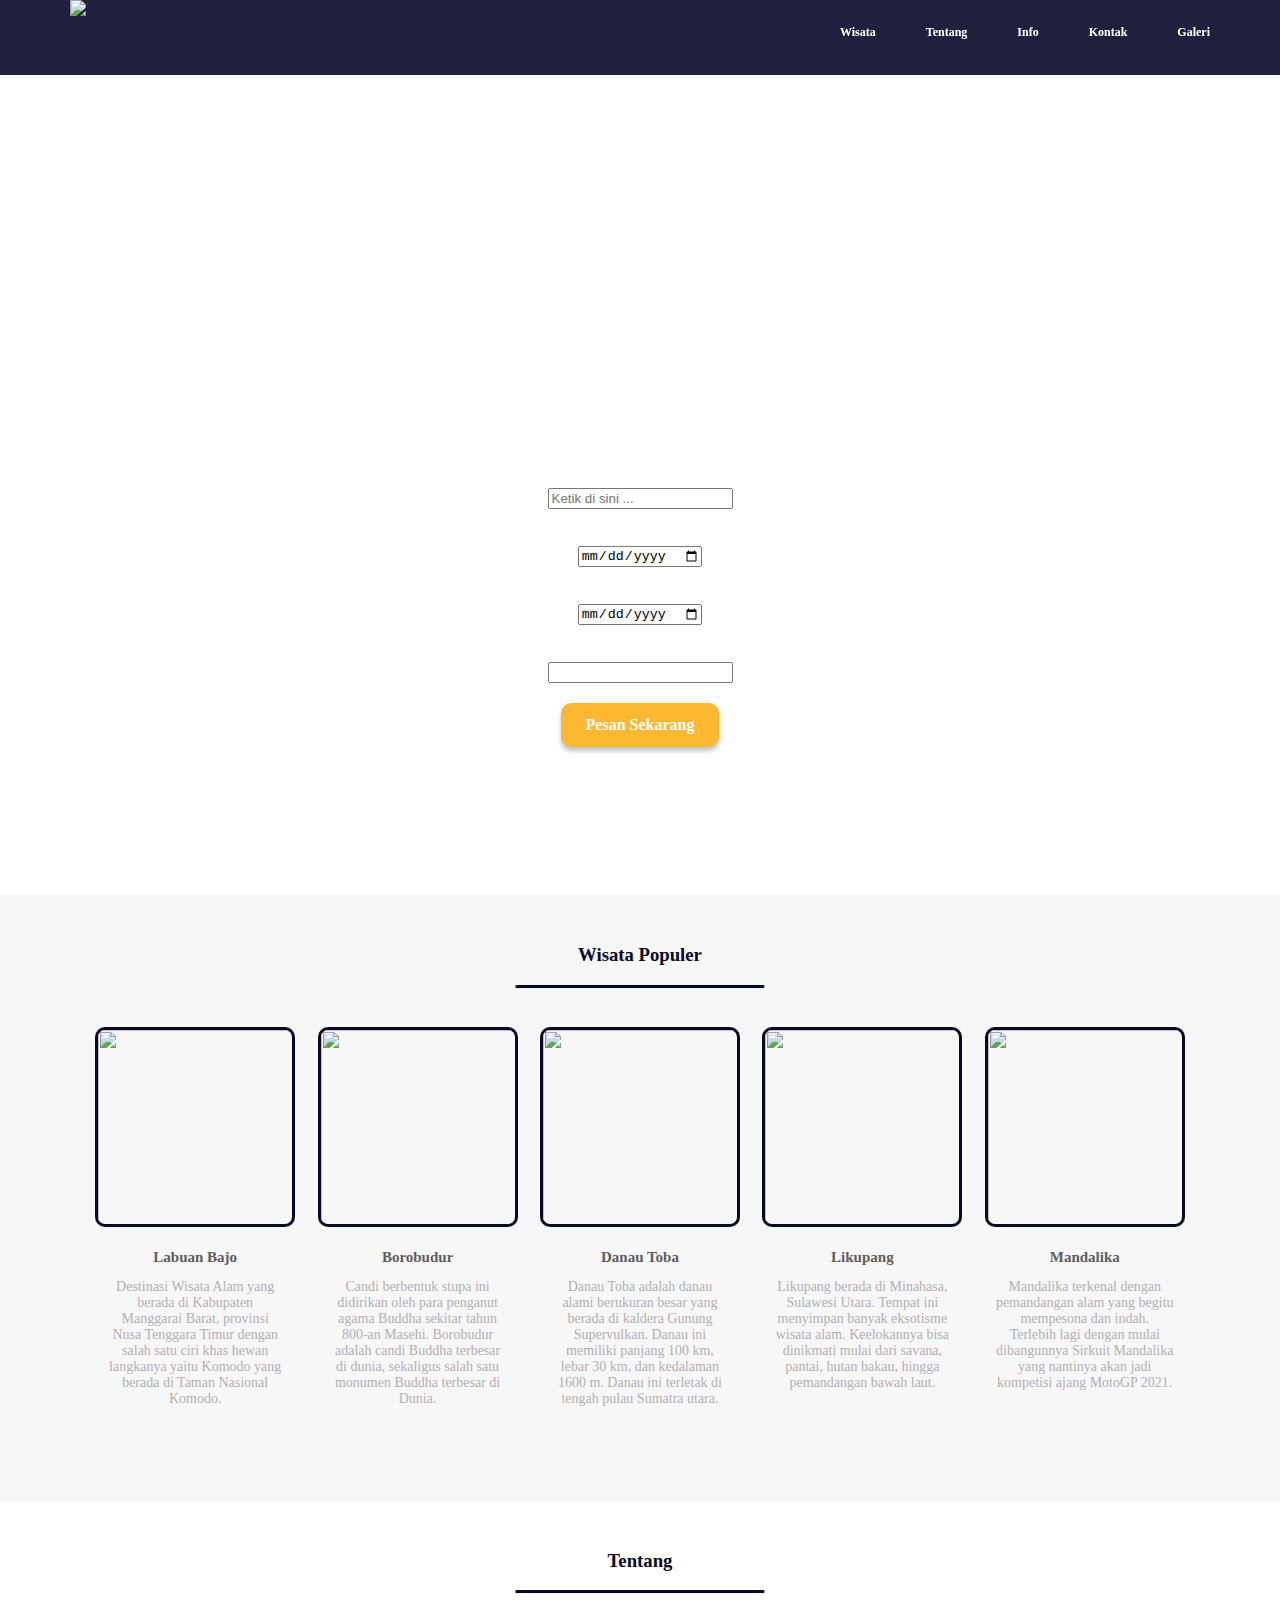
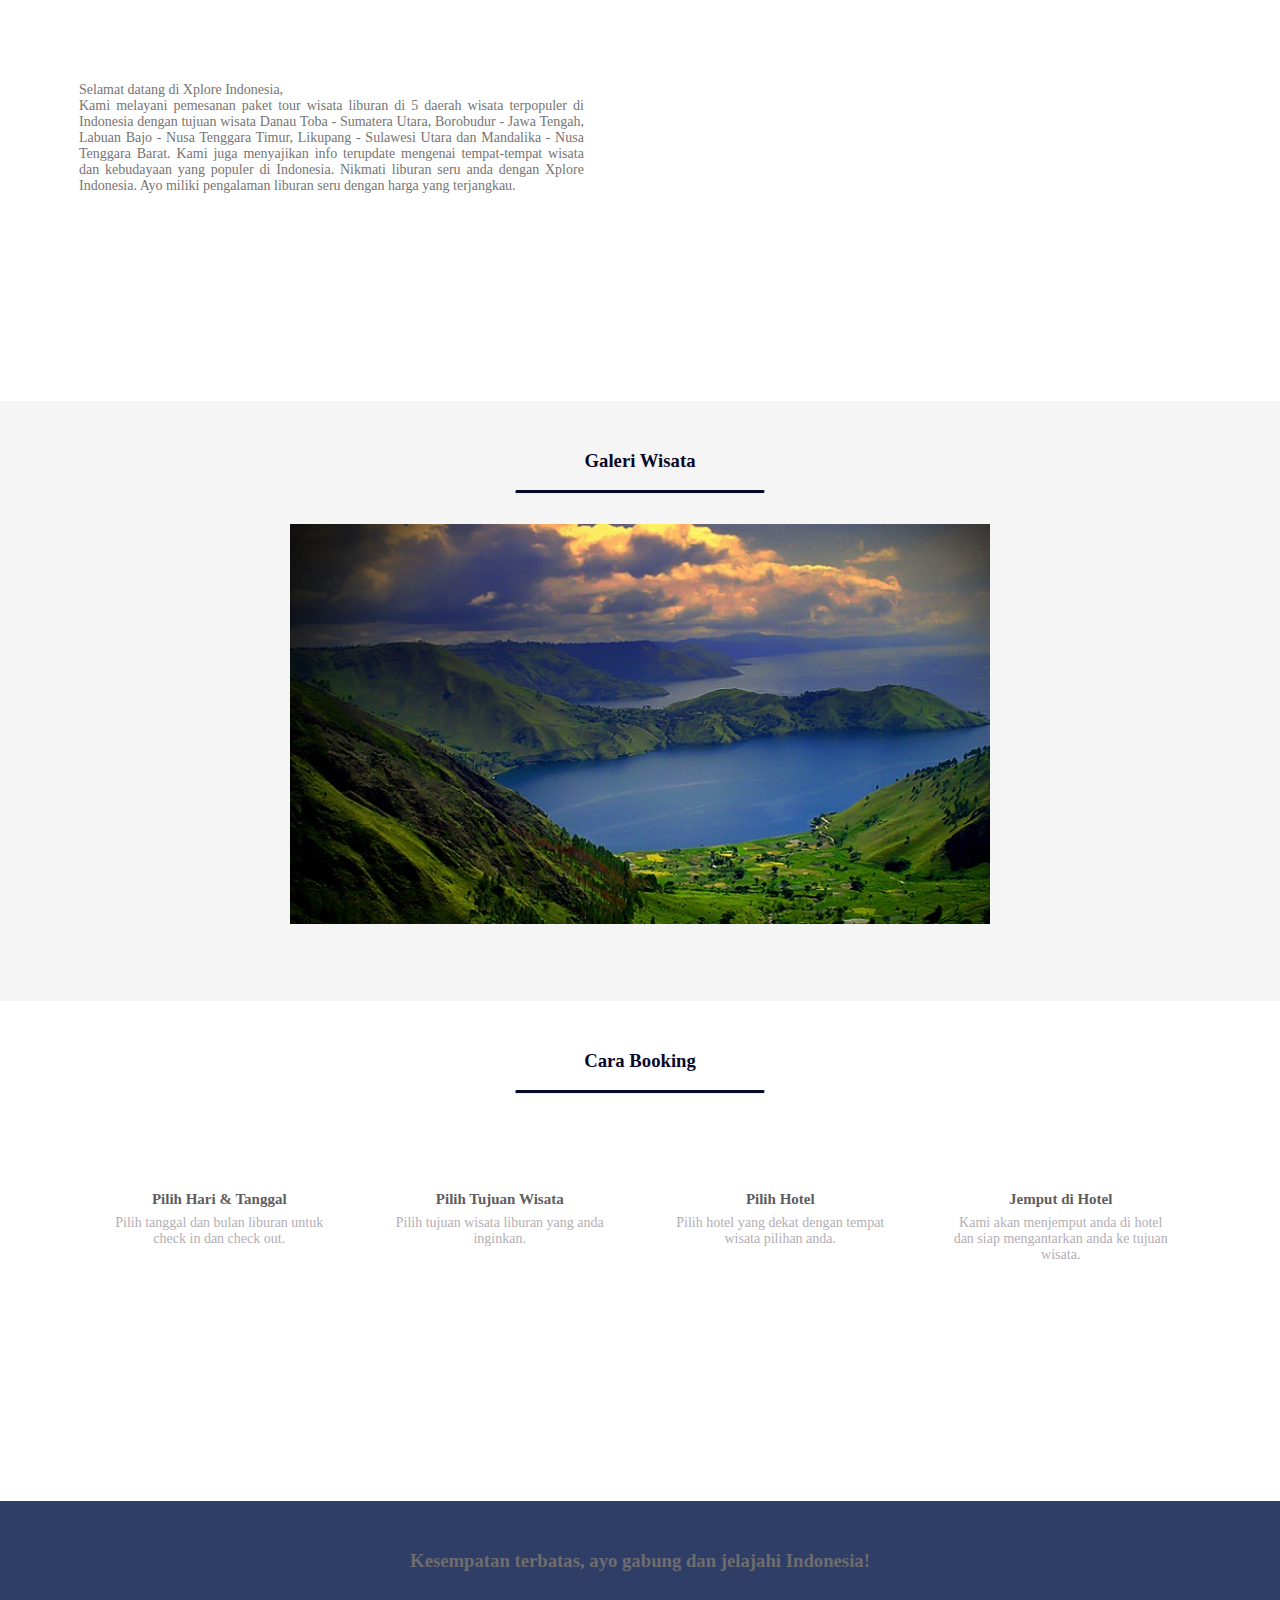
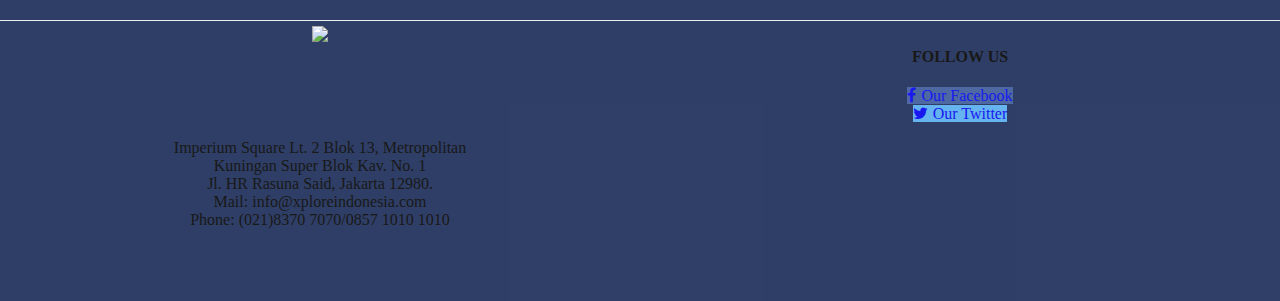
==== commit 088d9072: "Add files via upload" ====
--- a/index.html
+++ b/index.html
@@ -7,6 +7,7 @@
     <link rel="stylesheet" href="stylesheet.css">
     <link rel="stylesheet" href="responsive.css">
     <link rel="stylesheet" href="//maxcdn.bootstrapcdn.com/font-awesome/4.5.0/css/font-awesome.min.css">
+	<link rel="icon" type="image/png" href="lg.png">
   </head>
   <body>
     <header>
@@ -232,18 +233,5 @@
         </div>
       </div>
     </footer>
-	  <!--Start of Tawk.to Script-->
-<script type="text/javascript">
-var Tawk_API=Tawk_API||{}, Tawk_LoadStart=new Date();
-(function(){
-var s1=document.createElement("script"),s0=document.getElementsByTagName("script")[0];
-s1.async=true;
-s1.src='https://embed.tawk.to/5ef09feb9e5f694422911129/default';
-s1.charset='UTF-8';
-s1.setAttribute('crossorigin','*');
-s0.parentNode.insertBefore(s1,s0);
-})();
-</script>
-<!--End of Tawk.to Script--
   </body>
 </html>
--- a/stylesheet.css
+++ b/stylesheet.css
@@ -12,9 +12,10 @@
 }
 
 h2{
-	font-family: sans-serif;
 	font-weight: normal;
 }
+
+
 
 .clear {
   clear: left;
@@ -22,118 +23,44 @@
 
 .container {
   max-width: 1170px;
-  width: 100%;
   padding: 0 15px;
   margin: 0 auto;
 }
 
 .top-wrapper {
-  padding: 520px 0 128px 0;
+  padding: 300px 0 128px 0;
   background-image: url(danautoba2.jpg);
   background-size: cover;
   color: white;
-  position: relative;
-  
-}
-.content h1 {
-  position: absolute;
-  margin-left: auto;
-  margin-right: auto;
-  left: 0;
-  right: 0;
-  text-align: center;
-  top: 32%;
+  text-align: center;
+}
+
+.top-wrapper h1 {
   opacity: 1;
+  font-size: 40px;
   letter-spacing: 3px;
   margin-bottom: 10px;
 }
 
-.content h3 {
-  position: absolute;
-  top: 40%;
+.top-wrapper h3 {
   opacity: 0.8;
-  position: absolute;
-  margin-left: auto;
-  margin-right: auto;
-  left: 0;
-  right: 0;
-  text-align: center;
+  font-size: 20px;
   margin-bottom: 10px;
 }
 
-.content p {
-  position: absolute;
-  top: 46%;
+.top-wrapper p {
   opacity: 0.9;
-  position: absolute;
-  margin-left: auto;
-  margin-right: auto;
-  left: 0;
-  right: 0;
-  text-align: center;
-  margin-bottom: 30px;
-}
-
-.vacation {
-  position: absolute;
-  top: 55%;
-  background-color: white;
-  color: #5f5d60;
-  border: 0px solid #5f5d60;
-  border-radius: 20px;
-  width: 90%;
-  height: 100px;
-  box-sizing: border-box;
-  position: absolute;
-  margin-left: auto;
-  margin-right: auto;
-  left: 0;
-  right: 0;
-  text-align: center;
-}
-
-.isi {
-  width: 20%;
-  float: left;
-  padding-left: 1%;
-  padding-right: 3%;
-}
-
-.isi-content {
-  width: 80%;
-  display: inline-block;
-  position: relative;
-}
-
-.isi-content p{
-  color: #5f5d60;
-  font-size: 12px;
-  font-family: "Verdana";
-  text-align: left;
-  width: 285px;
-  margin-top: 20px;
-  margin-bottom: 5px;
-}
-
-input {
-  width: 150px;
-  padding: 5px;
-  font-size: 12px;
-  font-family: "Verdana";
-  text-decoration: none;
-  color: #A1A1A1;
-  }     
+  margin-bottom: 3px;
+}
 
 .btn-wrapper {
   text-align: center;
-  margin: 8px 10px;
+  margin: 20px 0;
   font-weight: bold;
 }
 
-.btn-wrapper a {
-  margin: 24px -42px;
-  font-size: 12px;
-  width: 190px;
+.btn-wrapper p {
+  margin: 10px 0;
 }
 
 .booking {
@@ -141,10 +68,10 @@
 }
 
 .btn {
-  border: 0px solid #FDB11C;
+  border: 1px solid #FDB11C;
   box-sizing: border-box;
   box-shadow: 0px 4px 4px rgba(0, 0, 0, 0.25);
-  padding: 12px 40px;
+  padding: 12px 24px;
   color: white;
   display: inline-block;
   opacity: 0.9;
@@ -156,6 +83,11 @@
 .btn:hover {
   opacity: 1;
   transform: translateY(-8px);
+}
+
+.btn:active {
+	position: relative;
+	top: 0.5px;
 }
 
 header {
@@ -249,29 +181,27 @@
   padding-left: 5%;
   padding-right: 5%;
   background-color: #f7f7f7;
-  text-align: center;
- 
+  text-align: center; 
 }
 
 .heading {
   padding-top: 30px;
   padding-bottom: 30px;
-  color: #5f5d60;
+  color: white;
 }
 
 .heading h3 {
   text-align: center;
   color: #080829;
-
-}
+}
+
 .lesson {
   float: left;
   width: 20%;
 }
 
 .lesson-icon {
-  position: relative;
-  
+  position: relative; 
 }
 
 .lesson-icon p {
@@ -282,8 +212,6 @@
   color: #5f5d60;
   font-weight: bold;
   font-size: 15px;
- 
- 
 }
 
 .text-contents {
@@ -310,13 +238,13 @@
   width: 45%;
   height: 250px;
   float: left;
+  text-align: justify;
 }
 
 .tentang{
   padding-top: 50px;
 	font-size: 14px;
 	font-family: "Verdana";
-  text-align: justify;
 }
 
 #right {
@@ -326,7 +254,7 @@
 }
 
 .about-img {
-  position : absolute;
+  position : relative;
 }
 
 .middle-wrapper {
@@ -450,6 +378,8 @@
 }
 
 .middle-two-wrapper {
+  width: 100%;
+  height: 500px;
   padding-bottom: 80px;
   padding-left: 5%;
   padding-right: 5%;
@@ -469,6 +399,7 @@
 
 .illustrasi {
   position: relative;
+  padding-bottom: 30px
 }
 
 .illustrasi p {
@@ -477,7 +408,7 @@
   width: 100%;
   font-family: "Verdana";
   font-weight: bold;
-  font-size: 14px;
+  font-size: 15px;
   color: #5f5d60;
 }
 
@@ -492,90 +423,83 @@
 
 /*CSS Bagian Footer*/
 /*======================*/
-.kotak-footer {
-  width: 1170px;
-  margin: 0 auto;
+footer {
+	width: 100%;
+	margin: 0 auto;
 }
 
 .footer-wrapper {
-  height: 260px;
-  padding-top: 30px;
-  padding-bottom: 30px;
-  background-color: #080829;
-  text-align: center;
-  opacity: 0.9;
-
+	height: 400px;
+	padding-bottom: 50px;
+	background-color: #192a56;
+	text-align: center;
+	opacity: 0.9;
 }
 
 .heading-footer {
-  color: #ffff;
-  border-bottom: 3px solid #fff;
-}
-
-.heading-footer h3 {
-  font-family: "Verdana";
-  font-weight: normal;
-  text-align: center;
-  color: #fff;
-  margin: 15px 0px;
+	padding: 30px 0 30px 0;
+	color: #5f5d60;
+	border-bottom: 0.5px solid #eee;
+}
+
+.heading-footer h2 {
+	font-weight: normal;
+	font-size: 32px;
+	text-align: center;
+	color: #fff;
+  font-family: "Raleway";
 }
 
 .columns{
-  padding-top: 15px;
-}
+	padding-top: 5px;
+  float: center;
+}
+
 .column {
-  float: left;
-  width: 33.33%;
-}
-
-.column img {
-  padding-right: 175px;
-}
-
-.column h4 {
-  font-family: "Verdana";
-  letter-spacing: 1px;
-  margin-bottom: 15px;
-  color: #fff;
-  margin-top: 0px;
-  padding-right: 0px;
-}
-
-.column p {
-  font-family: "Verdana";
-  font-size: 12px;
-  color: white;
-  margin-top: 0;
-  margin-bottom: 8px;
-}
-
-.button {
-  padding: 8px 16px;
-  color: white;
-  display: inline-block;
-  opacity: 0.7;
-  border-radius: 4px;
-  font-size: 12px;
-}
-
-.button:active {
-  position: relative;
-  top: 0.5px;
-}
-
-.button:hover {
-  opacity: 1;
+	float: left;
+	width: 50%;
+}
+
+.column h2 {
+	font-size: 14px;
+	letter-spacing: 4px;
+	margin-bottom: 15px;
+	color: #fff;
+}
+
+.column h3 {
+	font-size: 12.5px;
+	color: white;
+	margin-bottom: 8px;
+	letter-spacing: 0.5px;
+}
+
+.but {
+	padding: 8px 16px;
+	color: white;
+	display: inline-block;
+	opacity: 0.7;
+	border-radius: 4px;
+}
+
+.but:active {
+	position: relative;
+	top: 0.5px;
+}
+
+.but:hover {
+	opacity: 1;
 }
 
 .fa {
-  margin-right: 5px;
+	margin-right: 5px;
 }
 
 .facebook{
-  background-color: #3b5998;
-  margin-bottom: 10px;
+	background-color: #3b5998;
+	margin-bottom: 10px;
 }
 
 .twitter {
-  background-color: #55acee;
-}
+	background-color: #55acee;
+}
--- a/responsive.css
+++ b/responsive.css
@@ -5,70 +5,117 @@
     margin-bottom: 25px;
   }
   
-  .top-wrapper h1 {
+  .content h1 {
     font-size: 32px;
-  }
+    margin: -5px 15px;
+  }
+
+  .content h3 {
+    font-size: 16px;
+    margin: 27px 15px;
+  }
+
+  .content p {
+    font-size: 16px;
+    margin: 29px 15px;
+  }
+
   
   .heading h2 {
     font-size: 20px;
-    text-align: justify;
-		margin-left: 15px;
+    margin: 0 30px;
+  }
+  
+  .btn {
+    width: 100%;
+    padding: 5px 45px;
+  }
+
+  .btn-wrapper {
+    margin: 8px 0;
+  }
+
+  .btn-wrapper a {
+    width: 150px;
+    margin: 7px 14px;
+  }
+
+  .vacation {
+    height : 128px;
+  }
+
+  .isi {
+    width: 31%;
+    padding-left: 30px;
+    margin-bottom: 2px;  
+  }
+
+  .isi-content p {
+    margin-top: 8px;
+    margin-bottom: 2px;
+    padding-left: 15px
+  }
+  
+  input {
+    padding-left: 5px;
+    margin: 0px 13px;
   }
 
   .cara {
     width: 50%;
-    margin-bottom: 25px;
-  }
-  
+    margin: 25px 0px;
+  }
+
+  .illustrasi img{
+    width: 90px;
+    height: 80px;
+  }
+
+  .slider {
+    width: 525px;
+    height: 300px;
+  }
+
+  .slider figure img {
+    width: 600px;
+    height: 300px;
+  }
+
   .about-img img{
     width: 430px;
     height: 242px;
   }
-  
-  .illustrasi img{
-    width: 90px;
-    height: 80px;
-  }
-
-  .slider {
-    width: 50%;
-    height: 300px;
-  }
-
-  .slider figure img {
-    width: 50%;
-    height: 300px;
-  }
 
   #left {
     width: 50%;
   }
 
   #right {
-    width: 50%; 
-  }  
-  
+    width: 50%;
+    
+  }
+
+  .text {
+    width: 65%;
+  }
+
   .kotak-footer {
-		text-align: left;
-		width: 100%;
-	}
-
-	.column h2 {
-		font-size: 14px;
-	}
-
-	.column h3 {
-		font-size: 11px;
-		margin-left: 20px;	
-	}
-
-	.column img {
-		margin-left: 20px;
-	}
+    width: 80%;
+  }
+
+  .column h4 {
+    font-size: 12px;
+  }
+
+  .column h3 {
+    font-size: 12px;
+    margin-left: 20px;  
+  }
 
   .button {
-		font-size: 14px;
-	}
+    font-size: 12px;
+  }
+
 }
 
 /* Untuk Smartphone */
@@ -83,20 +130,64 @@
 
   .menu-icon {
     display: block;
-  }
-  
-  .top-wrapper h1 {
-    font-size: 24px;
-    line-height: 36px;
-  }
-  
-  .top-wrapper p {
+
+  }
+  
+  .content h1 {
+    text-align: left;
+    font-size: 20px;
+    line-height: 28px;
+    margin: 4px 30px;
+  }
+
+  .content h3 {
+    text-align: left;
     font-size: 14px;
     line-height: 20px;
+    margin: 15px 30px;
+  }
+  
+  .content p {
+    text-align: left;
+    font-size: 12px;
+    line-height: 20px;
+    margin: 25px 30px;
   }
 
   .btn {
     width: 100%;
+    padding: 5px 45px;
+  }
+
+  .btn-wrapper {
+    margin: 8px 0px;
+  }
+
+  .btn-wrapper a {
+    width: 150px;
+    margin: 1px auto;
+  }
+
+  .vacation {
+    height: 185px;
+
+  }
+
+  .isi {
+    width: 50%;
+    padding-left: 13px;
+    margin-bottom: 7px;  
+  }
+
+  .isi-content p {
+    margin-top: 7px;
+    margin-bottom: 2px;
+    font-size: 11px;
+    padding-left: 2px;
+  }
+
+  input {
+    margin: 0px 0px;
   }
   
   .lesson {
@@ -116,46 +207,54 @@
   }
 
   #right {
-    width: 100%; 
-  }
-  
+    width: 100%;
+    
+  }
+
   .slider {
-    width: 100%;
+    width: 450px;
     height: 250px;
   }
 
   .slider figure img {
-    width: 100%;
+    width: 450px;
     height: 250px;
   }
 
   .about-img img{
-    width: 400px;
-    height: 200px;
-  }
-  
-  	.footer-wrapper {
-		height: 500px;
-	}
-
-	.column h3{
-		text-align: justify;
-		margin-left: 20px;
-		margin-top: 15px;
-	}
-
-	.twitter {
-		margin-bottom: 15px;
-	}
-  
-  	.column {
-		text-align: center;
-		width: 100%;
-	}
-  
-  	.heading-footer h2{
-		font-size: 18px;
-		text-align: left;
-		margin: 10px 0 0 15px;
-	}
+    width: 450px;
+    height: 250px;
+    text-align: center;
+  }
+  
+  .footer-wrapper {
+    height: 500px;
+  }
+
+  .column h3{
+    text-align: justify;
+    margin-left: 20px;
+    margin-top: 15px;
+  }
+
+  .column img {
+    padding-left: 0px;
+    padding-right: 0px;
+    margin-bottom: 10px;
+  }
+
+  .twitter {
+    margin-bottom: 20px;
+  }
+  
+  .column {
+    text-align: center;
+    width: 100%;
+  }
+  
+    .heading-footer h2{
+    font-size: 18px;
+    text-align: left;
+    margin: 10px 0 0 15px;
+  }
 }
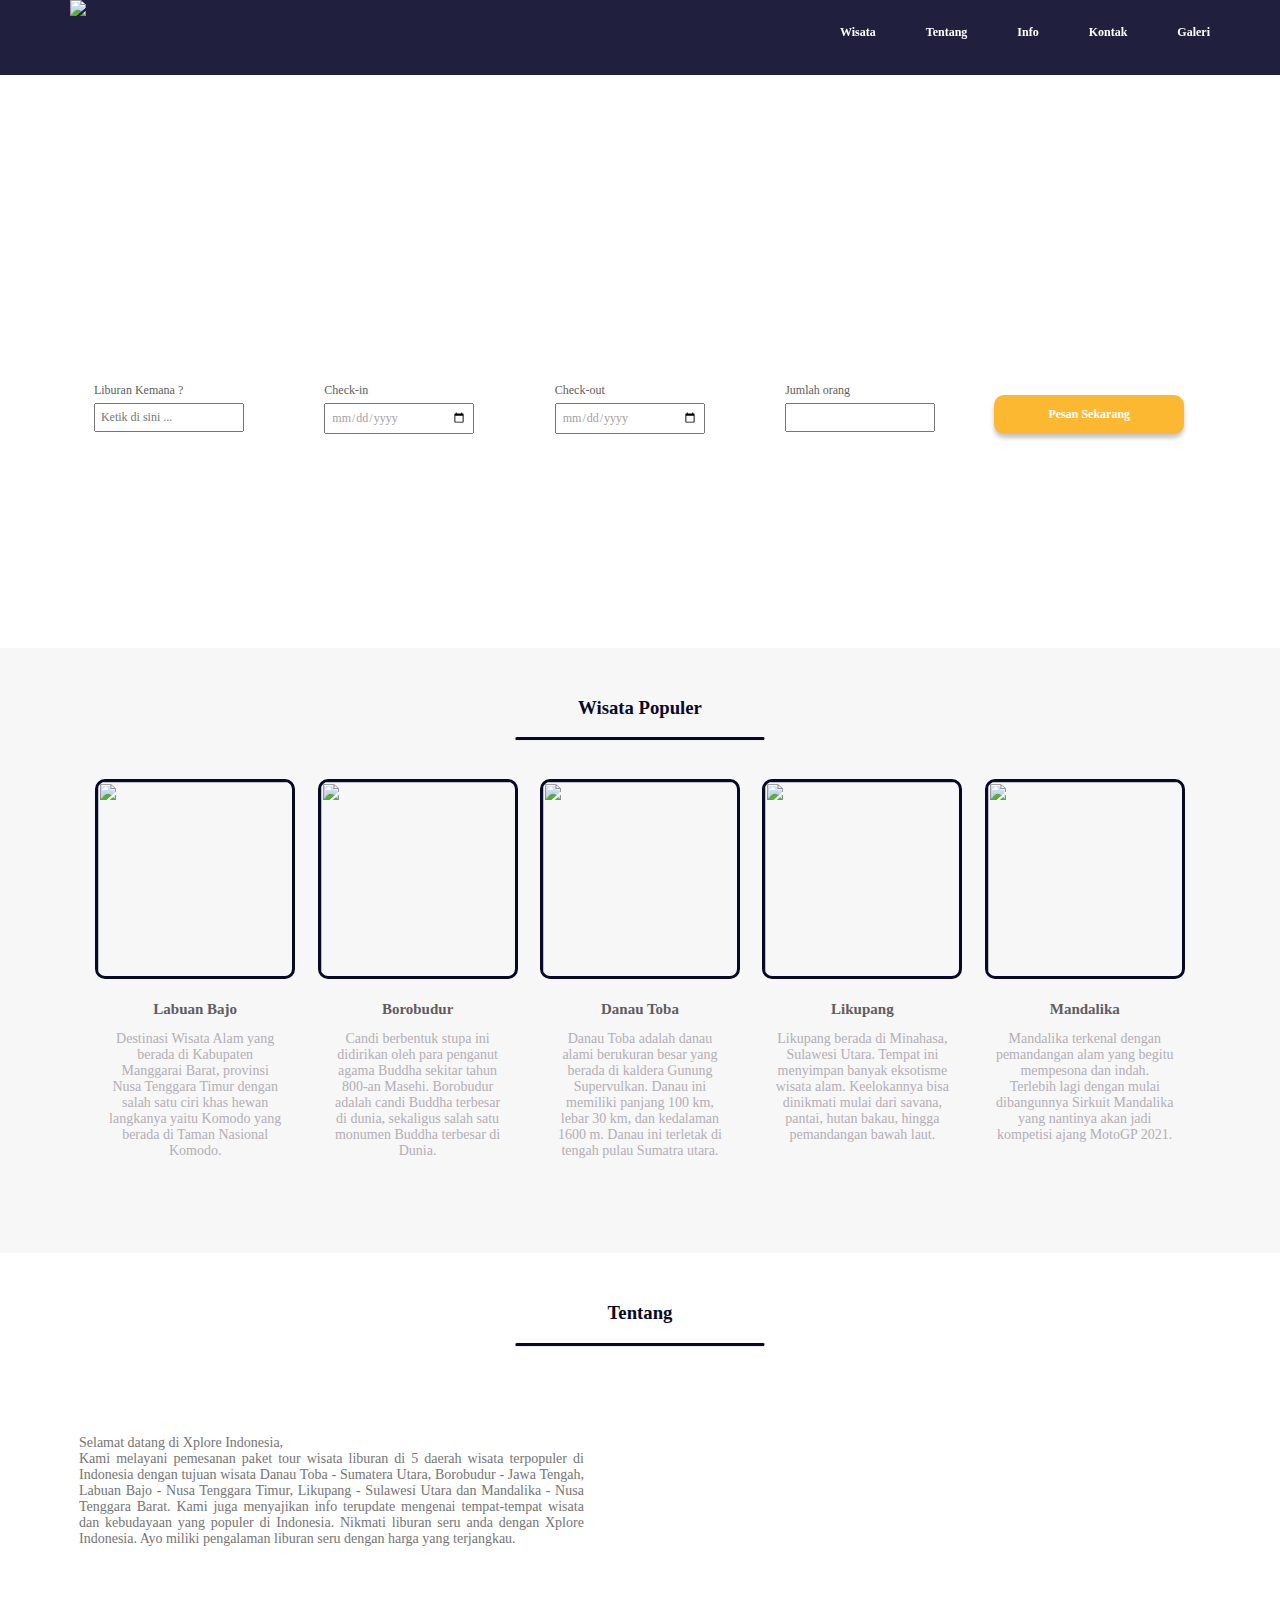
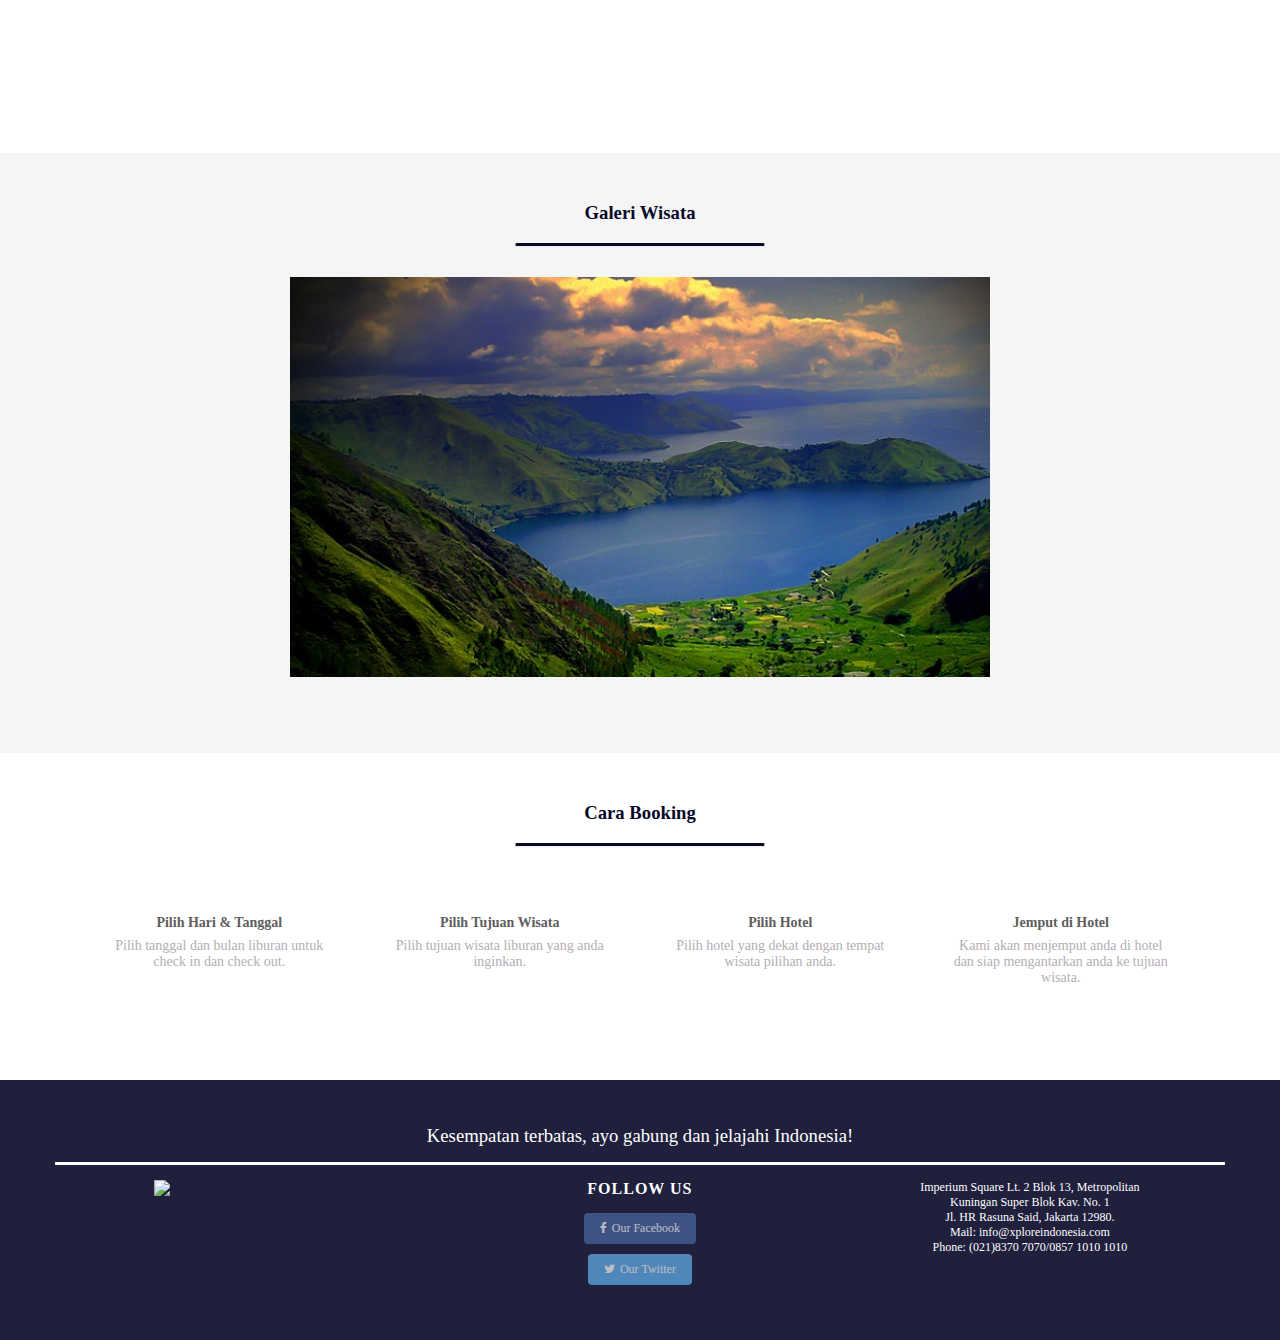
==== commit 9fe12705: "Add files via upload" ====
--- a/index.html
+++ b/index.html
@@ -7,7 +7,6 @@
     <link rel="stylesheet" href="stylesheet.css">
     <link rel="stylesheet" href="responsive.css">
     <link rel="stylesheet" href="//maxcdn.bootstrapcdn.com/font-awesome/4.5.0/css/font-awesome.min.css">
-	<link rel="icon" type="image/png" href="lg.png">
   </head>
   <body>
     <header>
@@ -234,4 +233,4 @@
       </div>
     </footer>
   </body>
-</html>
+</html>--- a/stylesheet.css
+++ b/stylesheet.css
@@ -12,10 +12,9 @@
 }
 
 h2{
+	font-family: sans-serif;
 	font-weight: normal;
 }
-
-
 
 .clear {
   clear: left;
@@ -23,44 +22,118 @@
 
 .container {
   max-width: 1170px;
+  width: 100%;
   padding: 0 15px;
   margin: 0 auto;
 }
 
 .top-wrapper {
-  padding: 300px 0 128px 0;
+  padding: 520px 0 128px 0;
   background-image: url(danautoba2.jpg);
   background-size: cover;
   color: white;
-  text-align: center;
-}
-
-.top-wrapper h1 {
+  position: relative;
+  
+}
+.content h1 {
+  position: absolute;
+  margin-left: auto;
+  margin-right: auto;
+  left: 0;
+  right: 0;
+  text-align: center;
+  top: 32%;
   opacity: 1;
-  font-size: 40px;
   letter-spacing: 3px;
   margin-bottom: 10px;
 }
 
-.top-wrapper h3 {
+.content h3 {
+  position: absolute;
+  top: 40%;
   opacity: 0.8;
-  font-size: 20px;
+  position: absolute;
+  margin-left: auto;
+  margin-right: auto;
+  left: 0;
+  right: 0;
+  text-align: center;
   margin-bottom: 10px;
 }
 
-.top-wrapper p {
+.content p {
+  position: absolute;
+  top: 46%;
   opacity: 0.9;
-  margin-bottom: 3px;
-}
+  position: absolute;
+  margin-left: auto;
+  margin-right: auto;
+  left: 0;
+  right: 0;
+  text-align: center;
+  margin-bottom: 30px;
+}
+
+.vacation {
+  position: absolute;
+  top: 56%;
+  background-color: white;
+  color: #5f5d60;
+  border: 0px solid #5f5d60;
+  border-radius: 10px;
+  width: 90%;
+  height: 100px;
+  box-sizing: border-box;
+  position: absolute;
+  margin-left: auto;
+  margin-right: auto;
+  left: 0;
+  right: 0;
+  text-align: center;
+}
+
+.isi {
+  width: 20%;
+  float: left;
+  padding-left: 1%;
+  padding-right: 3%;
+}
+
+.isi-content {
+  width: 80%;
+  display: inline-block;
+  position: relative;
+}
+
+.isi-content p{
+  color: #5f5d60;
+  font-size: 12px;
+  font-family: "Verdana";
+  text-align: left;
+  width: 285px;
+  margin-top: 20px;
+  margin-bottom: 5px;
+}
+
+input {
+  width: 150px;
+  padding: 5px;
+  font-size: 12px;
+  font-family: "Verdana";
+  text-decoration: none;
+  color: #A1A1A1;
+  }     
 
 .btn-wrapper {
   text-align: center;
-  margin: 20px 0;
+  margin: 8px 10px;
   font-weight: bold;
 }
 
-.btn-wrapper p {
-  margin: 10px 0;
+.btn-wrapper a {
+  margin: 24px -42px;
+  font-size: 12px;
+  width: 190px;
 }
 
 .booking {
@@ -68,10 +141,10 @@
 }
 
 .btn {
-  border: 1px solid #FDB11C;
+  border: 0px solid #FDB11C;
   box-sizing: border-box;
   box-shadow: 0px 4px 4px rgba(0, 0, 0, 0.25);
-  padding: 12px 24px;
+  padding: 12px 40px;
   color: white;
   display: inline-block;
   opacity: 0.9;
@@ -83,11 +156,6 @@
 .btn:hover {
   opacity: 1;
   transform: translateY(-8px);
-}
-
-.btn:active {
-	position: relative;
-	top: 0.5px;
 }
 
 header {
@@ -181,27 +249,29 @@
   padding-left: 5%;
   padding-right: 5%;
   background-color: #f7f7f7;
-  text-align: center; 
+  text-align: center;
+ 
 }
 
 .heading {
   padding-top: 30px;
   padding-bottom: 30px;
-  color: white;
+  color: #5f5d60;
 }
 
 .heading h3 {
   text-align: center;
   color: #080829;
-}
-
+
+}
 .lesson {
   float: left;
   width: 20%;
 }
 
 .lesson-icon {
-  position: relative; 
+  position: relative;
+  
 }
 
 .lesson-icon p {
@@ -212,6 +282,8 @@
   color: #5f5d60;
   font-weight: bold;
   font-size: 15px;
+ 
+ 
 }
 
 .text-contents {
@@ -238,13 +310,13 @@
   width: 45%;
   height: 250px;
   float: left;
-  text-align: justify;
 }
 
 .tentang{
   padding-top: 50px;
 	font-size: 14px;
 	font-family: "Verdana";
+  text-align: justify;
 }
 
 #right {
@@ -254,7 +326,7 @@
 }
 
 .about-img {
-  position : relative;
+  position : absolute;
 }
 
 .middle-wrapper {
@@ -378,8 +450,6 @@
 }
 
 .middle-two-wrapper {
-  width: 100%;
-  height: 500px;
   padding-bottom: 80px;
   padding-left: 5%;
   padding-right: 5%;
@@ -399,7 +469,6 @@
 
 .illustrasi {
   position: relative;
-  padding-bottom: 30px
 }
 
 .illustrasi p {
@@ -408,7 +477,7 @@
   width: 100%;
   font-family: "Verdana";
   font-weight: bold;
-  font-size: 15px;
+  font-size: 14px;
   color: #5f5d60;
 }
 
@@ -423,83 +492,90 @@
 
 /*CSS Bagian Footer*/
 /*======================*/
-footer {
-	width: 100%;
-	margin: 0 auto;
+.kotak-footer {
+  width: 1170px;
+  margin: 0 auto;
 }
 
 .footer-wrapper {
-	height: 400px;
-	padding-bottom: 50px;
-	background-color: #192a56;
-	text-align: center;
-	opacity: 0.9;
+  height: 260px;
+  padding-top: 30px;
+  padding-bottom: 30px;
+  background-color: #080829;
+  text-align: center;
+  opacity: 0.9;
+
 }
 
 .heading-footer {
-	padding: 30px 0 30px 0;
-	color: #5f5d60;
-	border-bottom: 0.5px solid #eee;
-}
-
-.heading-footer h2 {
-	font-weight: normal;
-	font-size: 32px;
-	text-align: center;
-	color: #fff;
-  font-family: "Raleway";
+  color: #ffff;
+  border-bottom: 3px solid #fff;
+}
+
+.heading-footer h3 {
+  font-family: "Verdana";
+  font-weight: normal;
+  text-align: center;
+  color: #fff;
+  margin: 15px 0px;
 }
 
 .columns{
-	padding-top: 5px;
-  float: center;
-}
-
+  padding-top: 15px;
+}
 .column {
-	float: left;
-	width: 50%;
-}
-
-.column h2 {
-	font-size: 14px;
-	letter-spacing: 4px;
-	margin-bottom: 15px;
-	color: #fff;
-}
-
-.column h3 {
-	font-size: 12.5px;
-	color: white;
-	margin-bottom: 8px;
-	letter-spacing: 0.5px;
-}
-
-.but {
-	padding: 8px 16px;
-	color: white;
-	display: inline-block;
-	opacity: 0.7;
-	border-radius: 4px;
-}
-
-.but:active {
-	position: relative;
-	top: 0.5px;
-}
-
-.but:hover {
-	opacity: 1;
+  float: left;
+  width: 33.33%;
+}
+
+.column img {
+  padding-right: 175px;
+}
+
+.column h4 {
+  font-family: "Verdana";
+  letter-spacing: 1px;
+  margin-bottom: 15px;
+  color: #fff;
+  margin-top: 0px;
+  padding-right: 0px;
+}
+
+.column p {
+  font-family: "Verdana";
+  font-size: 12px;
+  color: white;
+  margin-top: 0;
+  margin-bottom: 8px;
+}
+
+.button {
+  padding: 8px 16px;
+  color: white;
+  display: inline-block;
+  opacity: 0.7;
+  border-radius: 4px;
+  font-size: 12px;
+}
+
+.button:active {
+  position: relative;
+  top: 0.5px;
+}
+
+.button:hover {
+  opacity: 1;
 }
 
 .fa {
-	margin-right: 5px;
+  margin-right: 5px;
 }
 
 .facebook{
-	background-color: #3b5998;
-	margin-bottom: 10px;
+  background-color: #3b5998;
+  margin-bottom: 10px;
 }
 
 .twitter {
-	background-color: #55acee;
-}
+  background-color: #55acee;
+}--- a/responsive.css
+++ b/responsive.css
@@ -67,8 +67,8 @@
   }
 
   .illustrasi img{
-    width: 90px;
-    height: 80px;
+    width: 100px;
+    height: 70px;
   }
 
   .slider {
@@ -135,9 +135,9 @@
   
   .content h1 {
     text-align: left;
-    font-size: 20px;
-    line-height: 28px;
-    margin: 4px 30px;
+    font-size: 18px;
+    line-height: 25px;
+    margin: 0px 30px;
   }
 
   .content h3 {
@@ -149,9 +149,9 @@
   
   .content p {
     text-align: left;
-    font-size: 12px;
-    line-height: 20px;
-    margin: 25px 30px;
+    font-size: 11px;
+    line-height: 15px;
+    margin: 30px 30px;
   }
 
   .btn {
@@ -180,13 +180,14 @@
   }
 
   .isi-content p {
-    margin-top: 7px;
+    margin-top: 9px;
     margin-bottom: 2px;
     font-size: 11px;
-    padding-left: 2px;
+    padding-left: 15px;
   }
 
   input {
+    width: 127px;
     margin: 0px 0px;
   }
   
@@ -212,18 +213,18 @@
   }
 
   .slider {
-    width: 450px;
-    height: 250px;
+    width: 380px;
+    height: 225px;
   }
 
   .slider figure img {
-    width: 450px;
-    height: 250px;
+    width: 380px;
+    height: 225px;
   }
 
   .about-img img{
-    width: 450px;
-    height: 250px;
+    width: 370px;
+    height: 210px;
     text-align: center;
   }
   
@@ -257,4 +258,4 @@
     text-align: left;
     margin: 10px 0 0 15px;
   }
-}
+}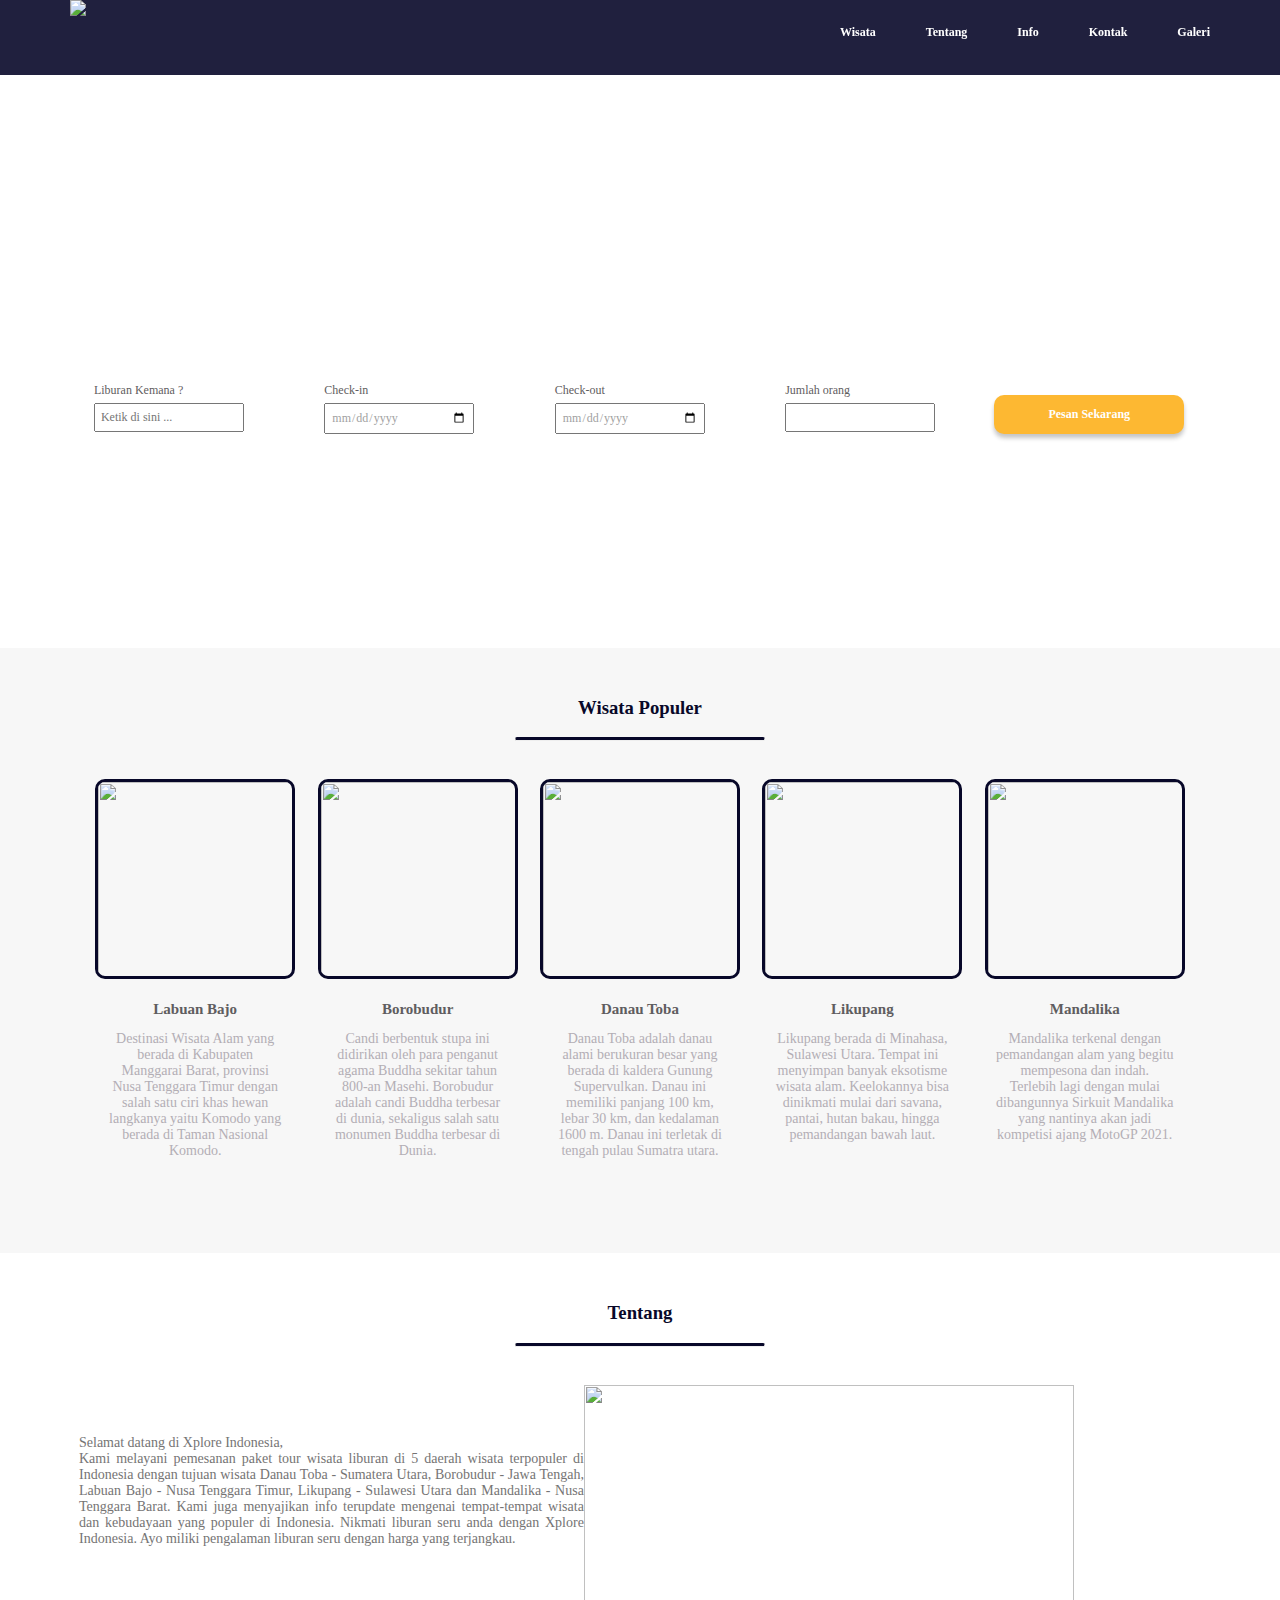
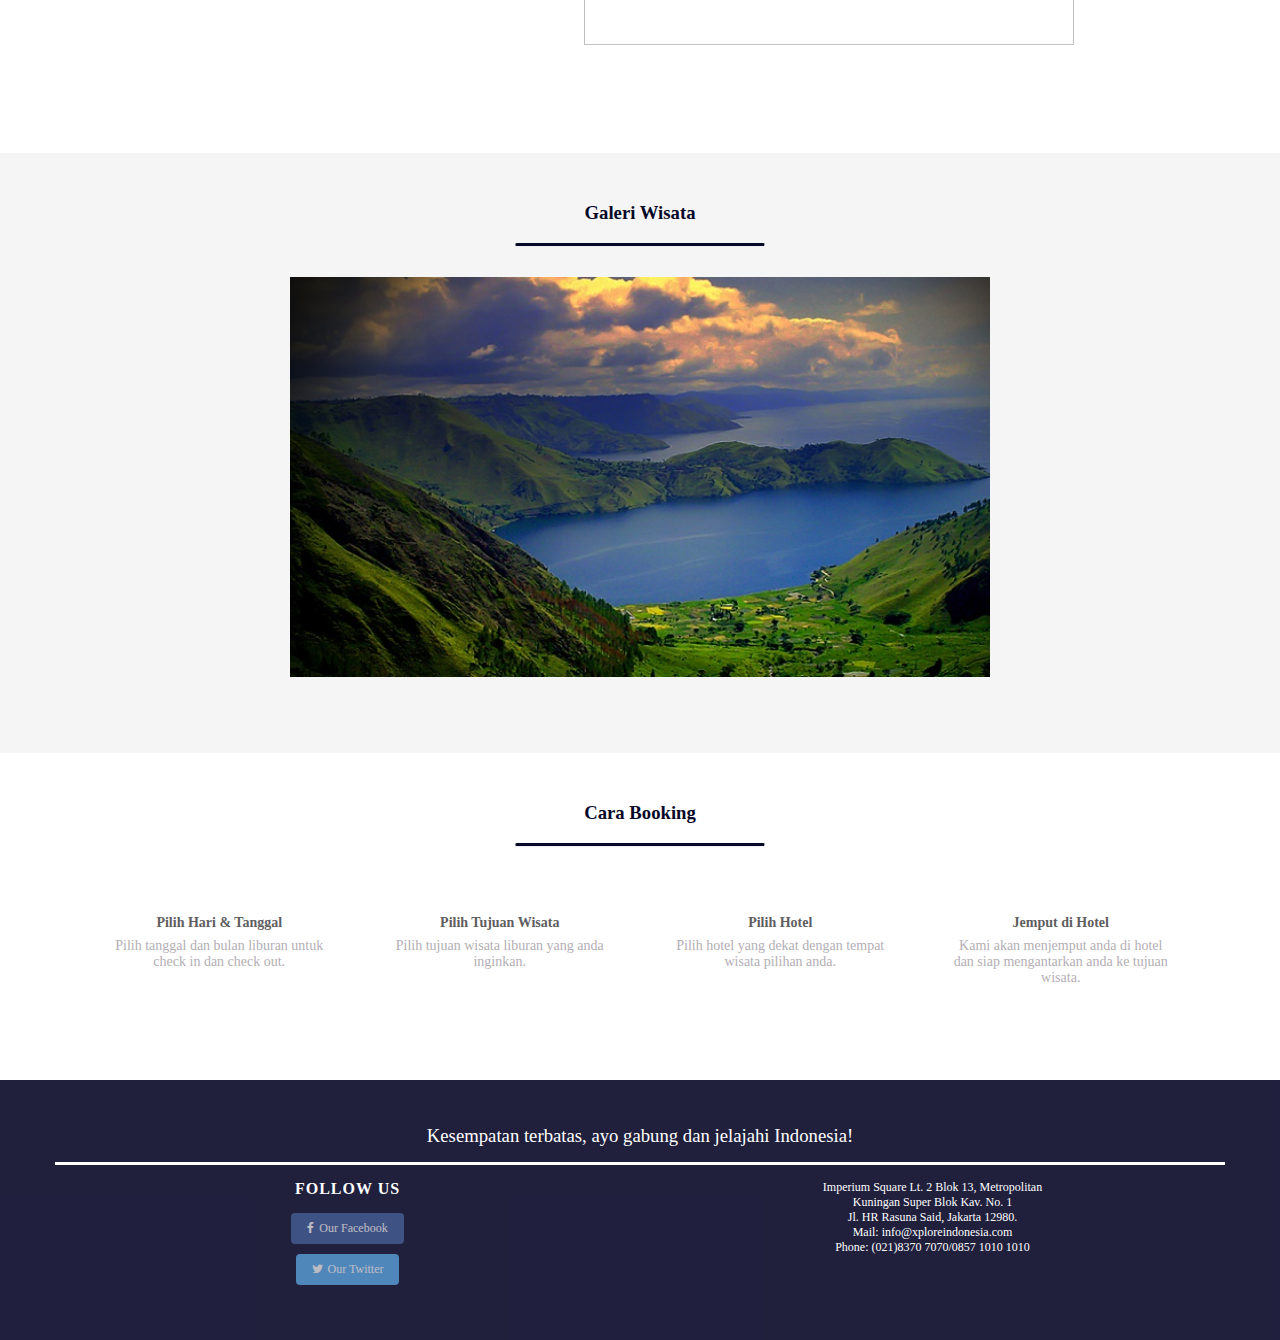
==== commit 90577495: "Update index.html" ====
--- a/index.html
+++ b/index.html
@@ -3,10 +3,11 @@
   <head>
     <meta charset="utf-8">
     <meta name="viewport" content="width=device-width, initial-scale=1.0">
+    <link rel="stylesheet" href="http://maxcdn.bootstrapcdn.com/font-awesome/4.5.0/css/font-awesome.min.css">
+    <link rel="icon" type="image/png" href="lg.png">
     <title>Xplore Indonesia</title>
     <link rel="stylesheet" href="stylesheet.css">
     <link rel="stylesheet" href="responsive.css">
-    <link rel="stylesheet" href="//maxcdn.bootstrapcdn.com/font-awesome/4.5.0/css/font-awesome.min.css">
   </head>
   <body>
     <header>
@@ -60,7 +61,7 @@
             <div class="isi">
               <div class="isi-content">
                 <div class="btn-wrapper">
-                  <a href="#" class="btn booking">Pesan Sekarang</a>
+                  <a href="wisatadanautoba.html" class="btn booking">Pesan Sekarang</a>
                 </div>
               </div>
             </div>
@@ -212,15 +213,12 @@
           </div>
           <div class="columns">
             <div class="column">
-              <img src="logoweb.png">
-            </div>
-            <div class="column">
               <h4>FOLLOW US</h4>
               <div class="button-wrapper">
-                <a href="#" class="button facebook"><span class="fa fa-facebook"></span>Our Facebook</a>
+                <a href="https://www.facebook.com/Xplore-Indonesia-100501788390854/" class="button facebook"><span class="fa fa-facebook"></span>Our Facebook</a>
                 <br>
                 <a href="#" class="button twitter"><span class="fa fa-twitter"></span>Our Twitter</a>
-              </div>
+             </div>
             </div>
             <div class="column">
               <p>Imperium Square Lt. 2 Blok 13, Metropolitan <br> Kuningan Super Blok Kav. No. 1 <br>
@@ -233,4 +231,4 @@
       </div>
     </footer>
   </body>
-</html>+</html>
--- a/stylesheet.css
+++ b/stylesheet.css
@@ -329,6 +329,11 @@
   position : absolute;
 }
 
+.about-img img{
+  width: 490px;
+  height: 260px;
+}
+
 .middle-wrapper {
   width: 100%;
   height: 600px;
@@ -525,7 +530,7 @@
 }
 .column {
   float: left;
-  width: 33.33%;
+  width: 50%;
 }
 
 .column img {
@@ -578,4 +583,4 @@
 
 .twitter {
   background-color: #55acee;
-}+}
--- a/responsive.css
+++ b/responsive.css
@@ -213,19 +213,20 @@
   }
 
   .slider {
-    width: 380px;
-    height: 225px;
+    width: 345px;
+    height: 185px;
   }
 
   .slider figure img {
-    width: 380px;
-    height: 225px;
+    width: 345px;
+    height: 185px;
   }
 
   .about-img img{
-    width: 370px;
-    height: 210px;
-    text-align: center;
+    padding-top: 40px;
+    width: 350px;
+    height: 200px;
+
   }
   
   .footer-wrapper {
@@ -258,4 +259,4 @@
     text-align: left;
     margin: 10px 0 0 15px;
   }
-}+}
